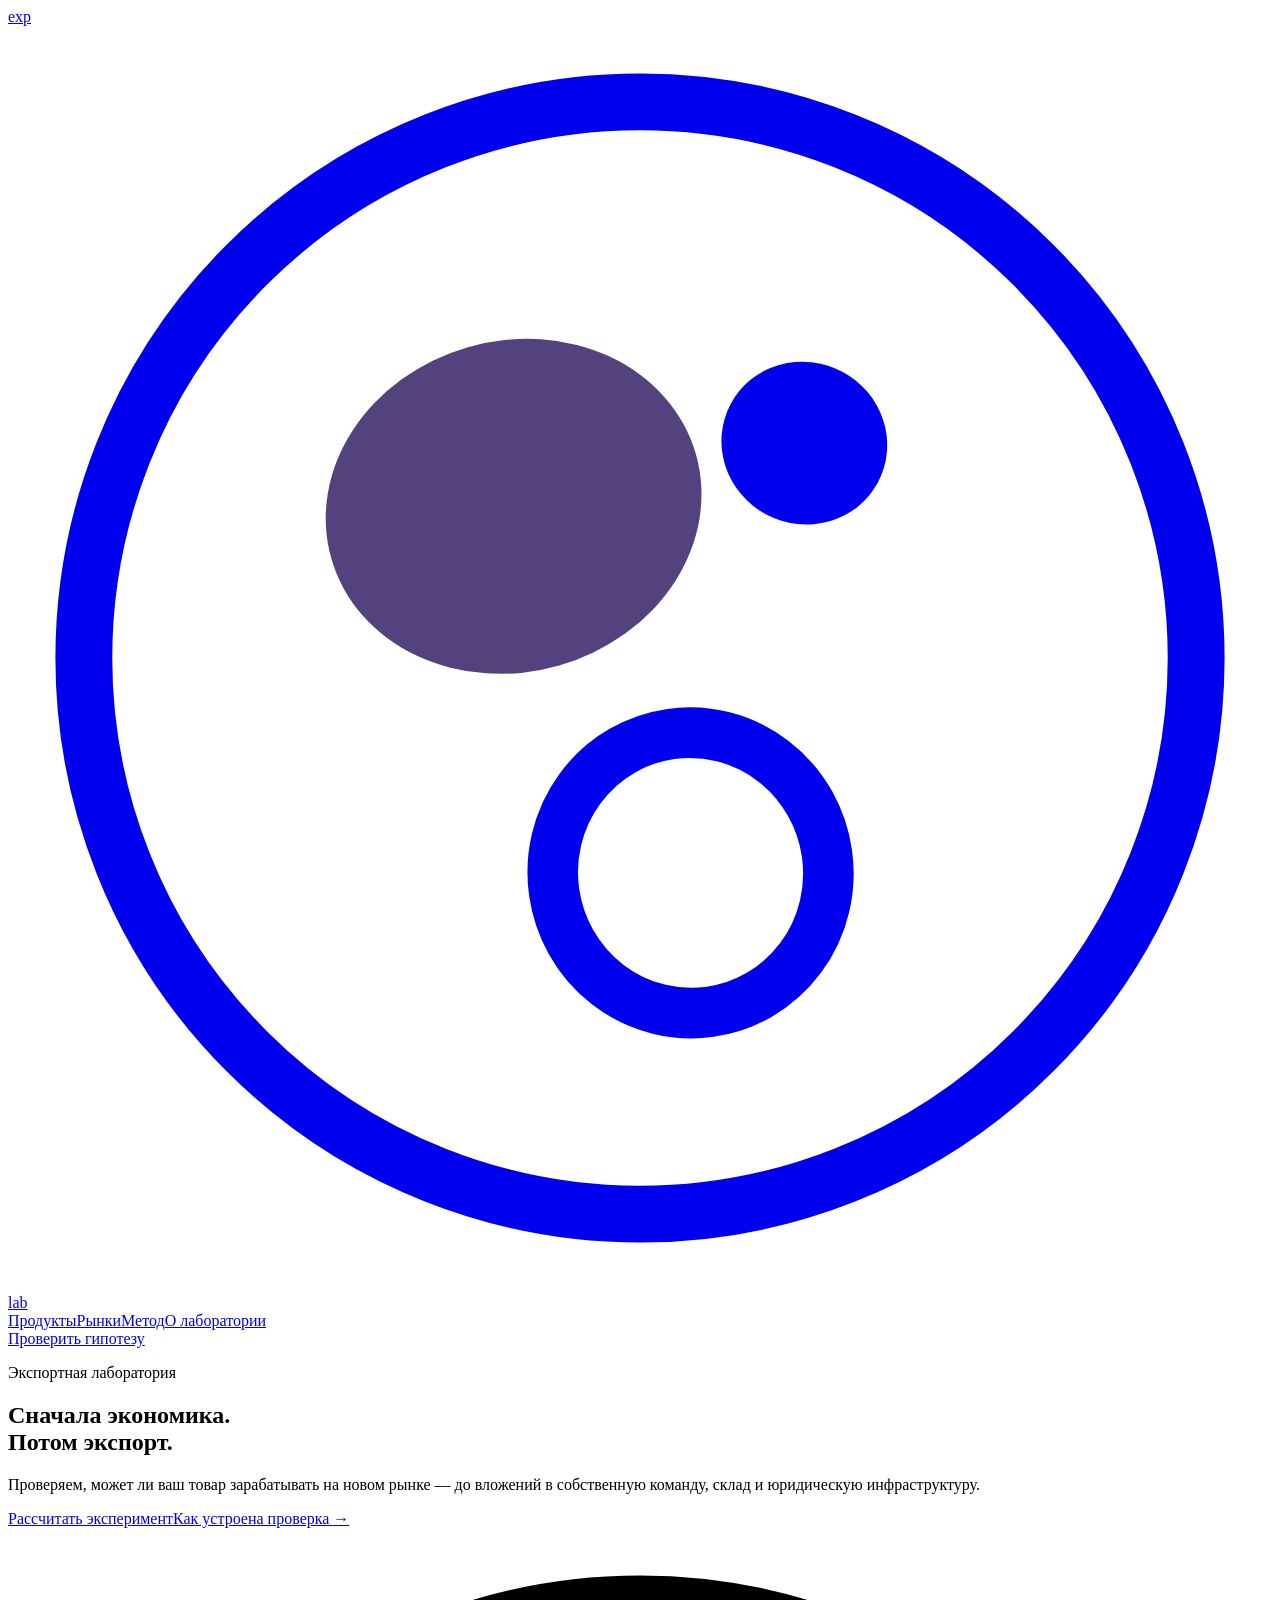
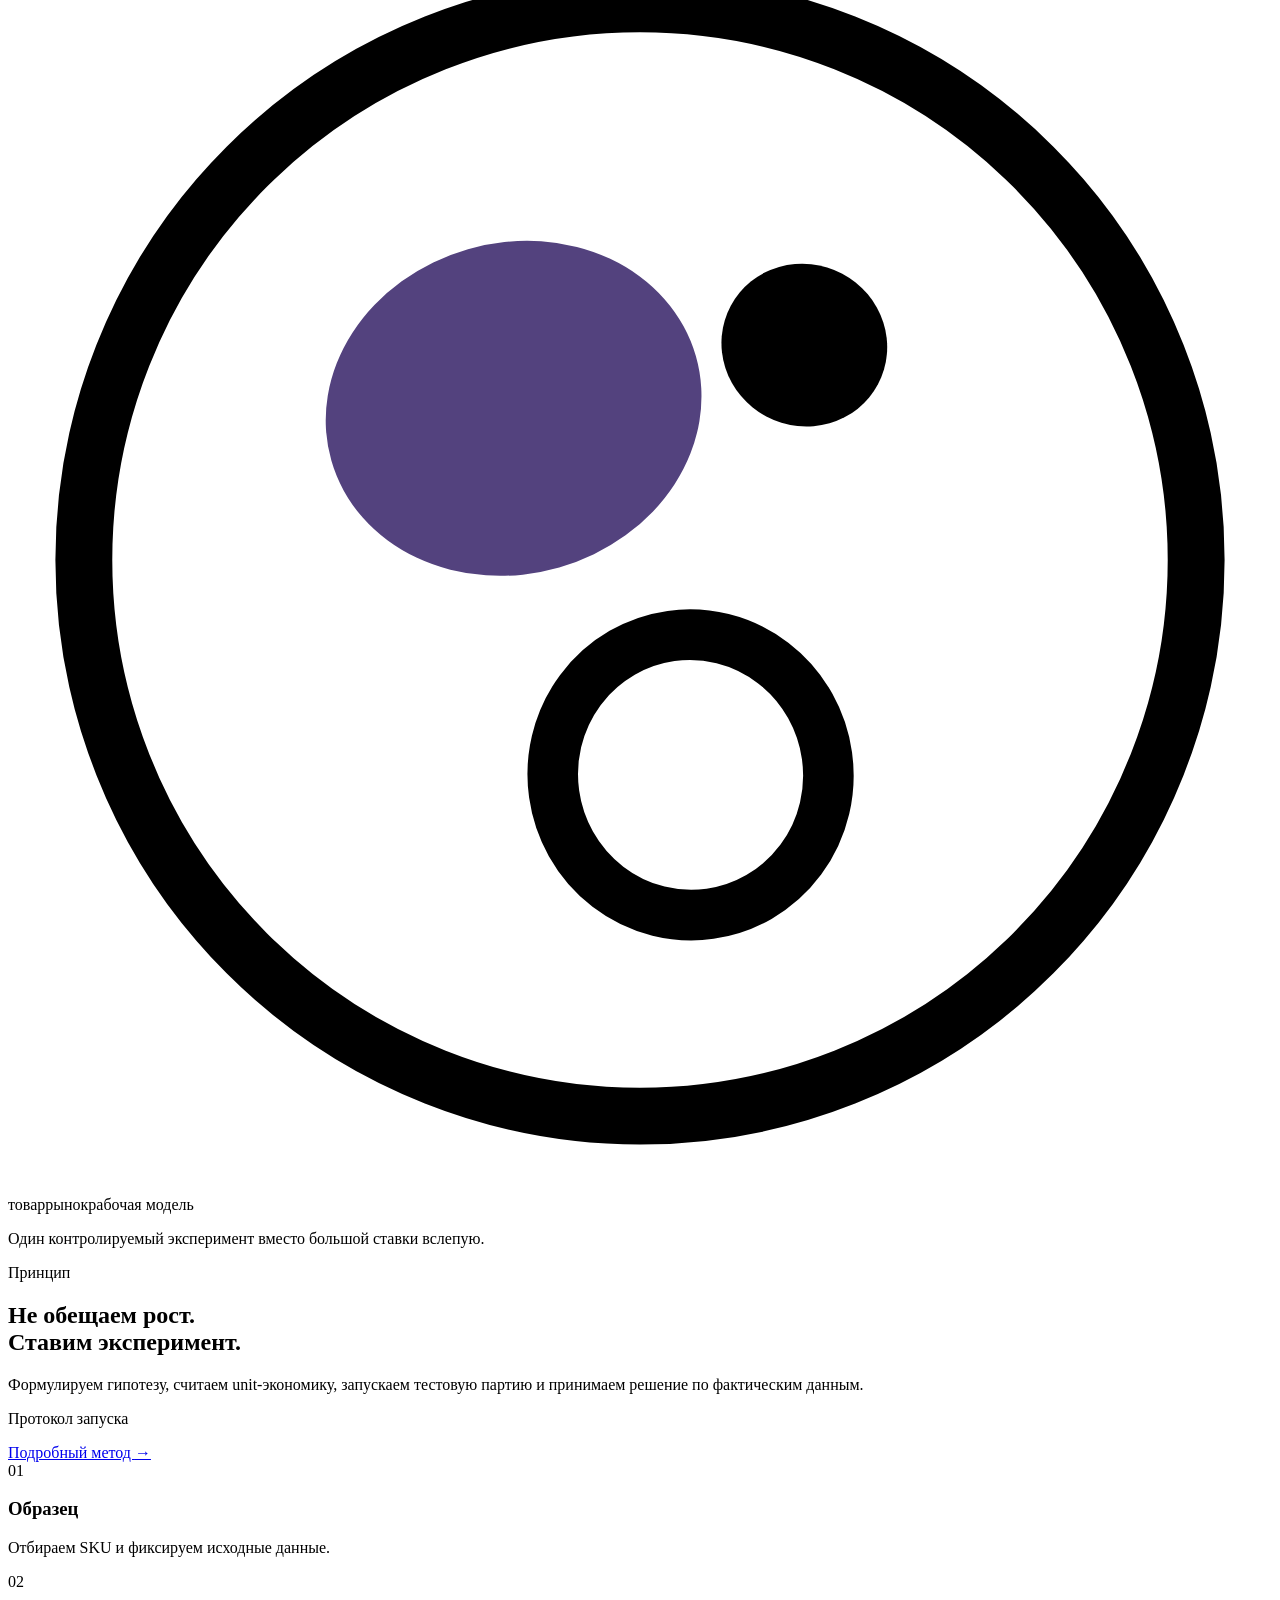
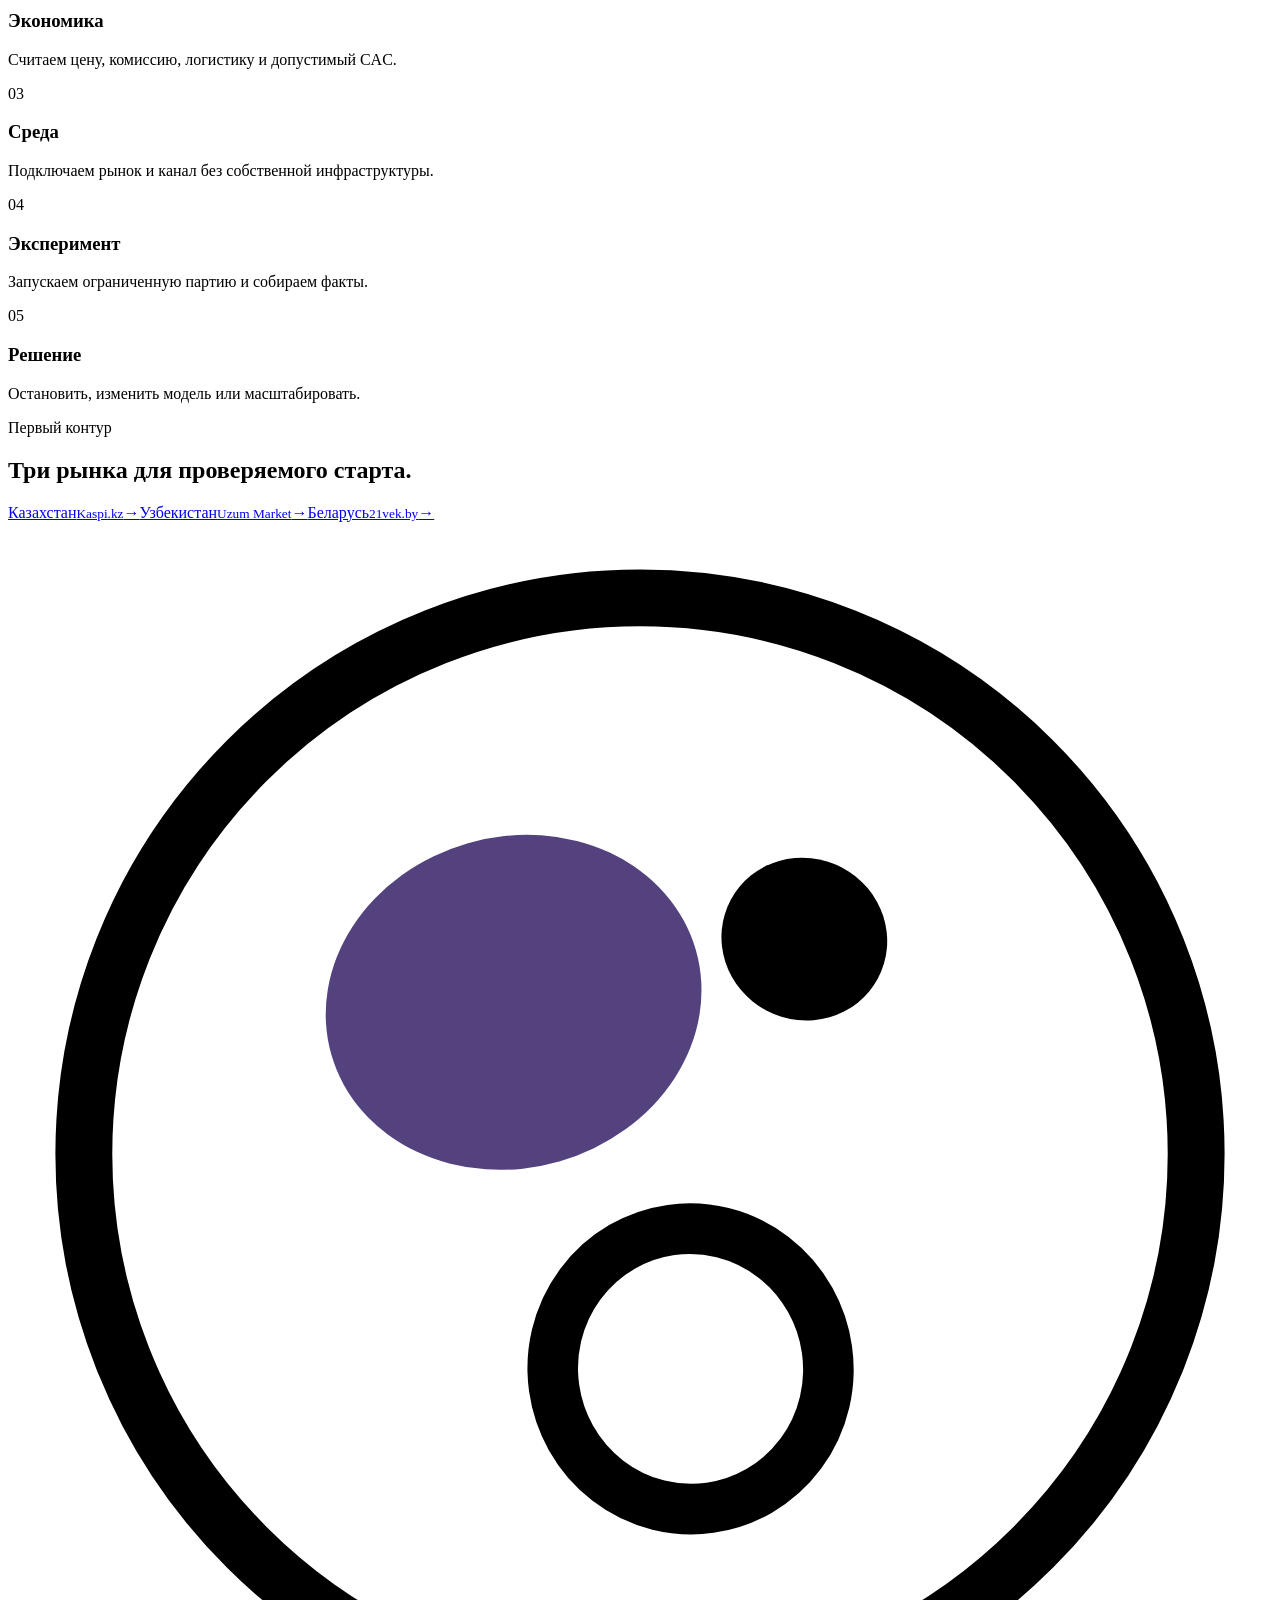
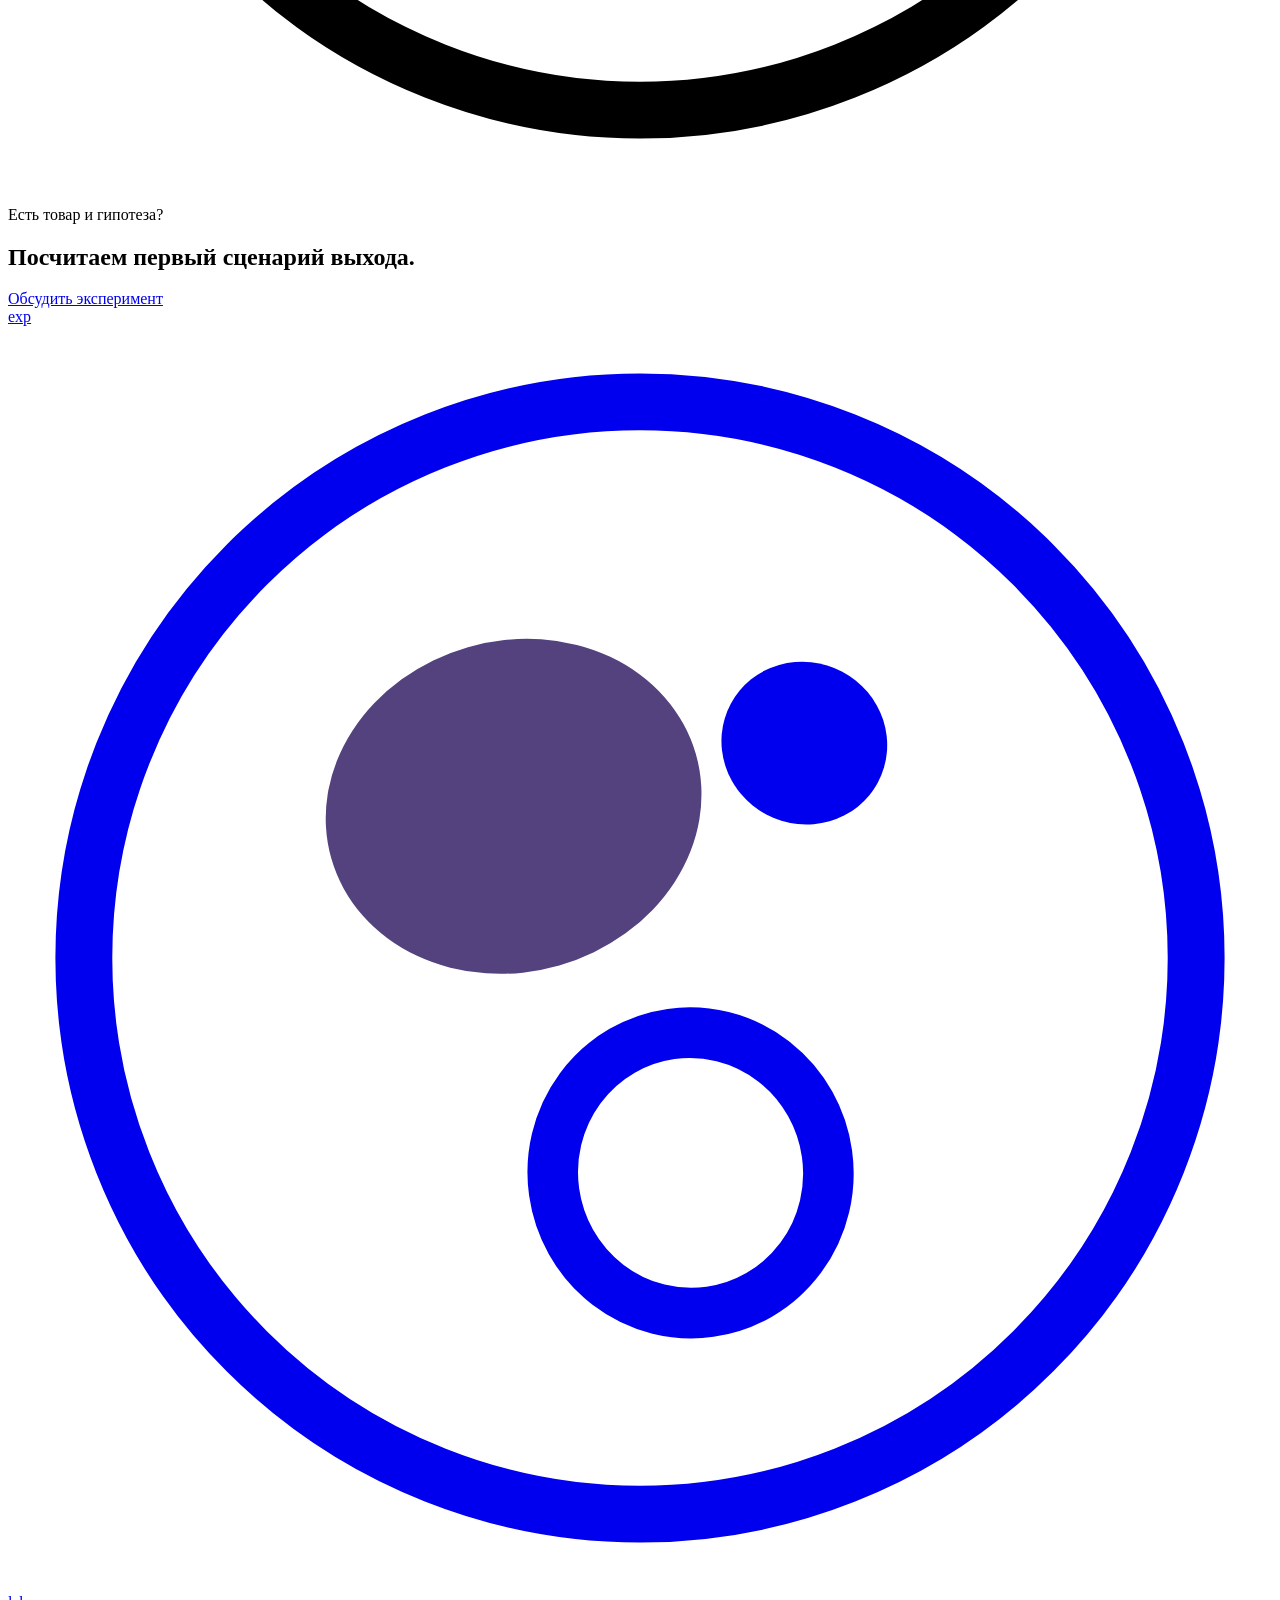
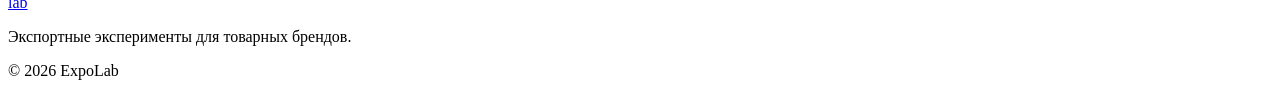
==== docs/index.html @ 4482ce5a "Add GitHub Pages build" ====
<!DOCTYPE html><html lang="ru"><head><meta charSet="utf-8"/><meta name="viewport" content="width=device-width, initial-scale=1"/><link rel="stylesheet" href="/expolab-site/style.css" data-rsc-css-href="/expolab-site/style.css" data-precedence="vite-rsc/importer-resources"/><title>ExpoLab — экспортная лаборатория</title><meta name="description" content="Проверяем экономику выхода товарного бренда на новый рынок до масштабных вложений."/><meta property="og:title" content="ExpoLab — экспортная лаборатория"/><meta property="og:description" content="Сначала экономика. Потом экспорт."/><meta property="og:image" content="https://kravtsovav85.github.io/expolab-site/og.png"/><meta name="twitter:card" content="summary_large_image"/><meta name="twitter:title" content="ExpoLab — экспортная лаборатория"/><meta name="twitter:description" content="Сначала экономика. Потом экспорт."/><meta name="twitter:image" content="https://kravtsovav85.github.io/expolab-site/og.png"/><link rel="icon" href="/expolab-site/favicon.svg"/>
</head><body><main><header class="site-header"><a href="/expolab-site/" class="brand" aria-label="ExpoLab, главная"><span>exp</span><span class="brand-mark"><svg viewBox="0 0 100 100" fill="none" aria-hidden="true"><circle cx="50" cy="50" r="44" stroke="currentColor" stroke-width="4.5"></circle><ellipse cx="40" cy="38" rx="15" ry="13.1" transform="rotate(-16 40 38)" fill="#53427E"></ellipse><ellipse cx="63" cy="33" rx="6.6" ry="6.4" transform="rotate(28 63 33)" fill="currentColor"></ellipse><ellipse cx="54" cy="67" rx="10.9" ry="11.1" transform="rotate(-8 54 67)" stroke="currentColor" stroke-width="4"></ellipse></svg></span><span>lab</span></a><nav aria-label="Основная навигация"><a href="/expolab-site/products">Продукты</a><a href="/expolab-site/markets">Рынки</a><a href="/expolab-site/process">Метод</a><a href="/expolab-site/about">О лаборатории</a></nav><a href="/expolab-site/contact" class="header-cta">Проверить гипотезу</a></header><section class="hero"><div class="hero-copy"><p class="eyebrow">Экспортная лаборатория</p><h1>Сначала экономика.<br/><span>Потом экспорт.</span></h1><p class="lead">Проверяем, может ли ваш товар зарабатывать на новом рынке — до вложений в собственную команду, склад и юридическую инфраструктуру.</p><div class="hero-actions"><a href="/expolab-site/contact" class="primary">Рассчитать эксперимент</a><a href="/expolab-site/process" class="text-link">Как устроена проверка <span>→</span></a></div></div><div class="hero-lab" aria-label="Схема экспортного эксперимента"><div class="dish"><svg viewBox="0 0 100 100" fill="none" aria-hidden="true"><circle cx="50" cy="50" r="44" stroke="currentColor" stroke-width="4.5"></circle><ellipse cx="40" cy="38" rx="15" ry="13.1" transform="rotate(-16 40 38)" fill="#53427E"></ellipse><ellipse cx="63" cy="33" rx="6.6" ry="6.4" transform="rotate(28 63 33)" fill="currentColor"></ellipse><ellipse cx="54" cy="67" rx="10.9" ry="11.1" transform="rotate(-8 54 67)" stroke="currentColor" stroke-width="4"></ellipse></svg><span class="dish-note dish-note-a">товар</span><span class="dish-note dish-note-b">рынок</span><span class="dish-note dish-note-c">рабочая модель</span></div><p>Один контролируемый эксперимент вместо большой ставки вслепую.</p></div></section><section class="thesis"><p class="eyebrow">Принцип</p><h2>Не обещаем рост.<br/>Ставим эксперимент.</h2><p>Формулируем гипотезу, считаем unit-экономику, запускаем тестовую партию и принимаем решение по фактическим данным.</p></section><section class="protocol"><div class="section-heading"><p class="eyebrow">Протокол запуска</p><a href="/expolab-site/process" class="text-link">Подробный метод <span>→</span></a></div><div class="steps"><article class="step"><span>01</span><h3>Образец</h3><p>Отбираем SKU и фиксируем исходные данные.</p></article><article class="step"><span>02</span><h3>Экономика</h3><p>Считаем цену, комиссию, логистику и допустимый CAC.</p></article><article class="step"><span>03</span><h3>Среда</h3><p>Подключаем рынок и канал без собственной инфраструктуры.</p></article><article class="step"><span>04</span><h3>Эксперимент</h3><p>Запускаем ограниченную партию и собираем факты.</p></article><article class="step"><span>05</span><h3>Решение</h3><p>Остановить, изменить модель или масштабировать.</p></article></div></section><section class="markets"><div><p class="eyebrow">Первый контур</p><h2>Три рынка для проверяемого старта.</h2></div><div class="market-links"><a href="/expolab-site/markets#kazakhstan"><span>Казахстан</span><small>Kaspi.kz</small><b>→</b></a><a href="/expolab-site/markets#uzbekistan"><span>Узбекистан</span><small>Uzum Market</small><b>→</b></a><a href="/expolab-site/markets#belarus"><span>Беларусь</span><small>21vek.by</small><b>→</b></a></div></section><section class="final-cta"><div class="final-mark"><svg viewBox="0 0 100 100" fill="none" aria-hidden="true"><circle cx="50" cy="50" r="44" stroke="currentColor" stroke-width="4.5"></circle><ellipse cx="40" cy="38" rx="15" ry="13.1" transform="rotate(-16 40 38)" fill="#53427E"></ellipse><ellipse cx="63" cy="33" rx="6.6" ry="6.4" transform="rotate(28 63 33)" fill="currentColor"></ellipse><ellipse cx="54" cy="67" rx="10.9" ry="11.1" transform="rotate(-8 54 67)" stroke="currentColor" stroke-width="4"></ellipse></svg></div><div><p class="eyebrow">Есть товар и гипотеза?</p><h2>Посчитаем первый сценарий выхода.</h2></div><a href="/expolab-site/contact" class="primary inverse">Обсудить эксперимент</a></section><footer><a href="/expolab-site/" class="brand" aria-label="ExpoLab, главная"><span>exp</span><span class="brand-mark"><svg viewBox="0 0 100 100" fill="none" aria-hidden="true"><circle cx="50" cy="50" r="44" stroke="currentColor" stroke-width="4.5"></circle><ellipse cx="40" cy="38" rx="15" ry="13.1" transform="rotate(-16 40 38)" fill="#53427E"></ellipse><ellipse cx="63" cy="33" rx="6.6" ry="6.4" transform="rotate(28 63 33)" fill="currentColor"></ellipse><ellipse cx="54" cy="67" rx="10.9" ry="11.1" transform="rotate(-8 54 67)" stroke="currentColor" stroke-width="4"></ellipse></svg></span><span>lab</span></a><p>Экспортные эксперименты для товарных брендов.</p><span>© 2026 ExpoLab</span></footer></main></body></html>
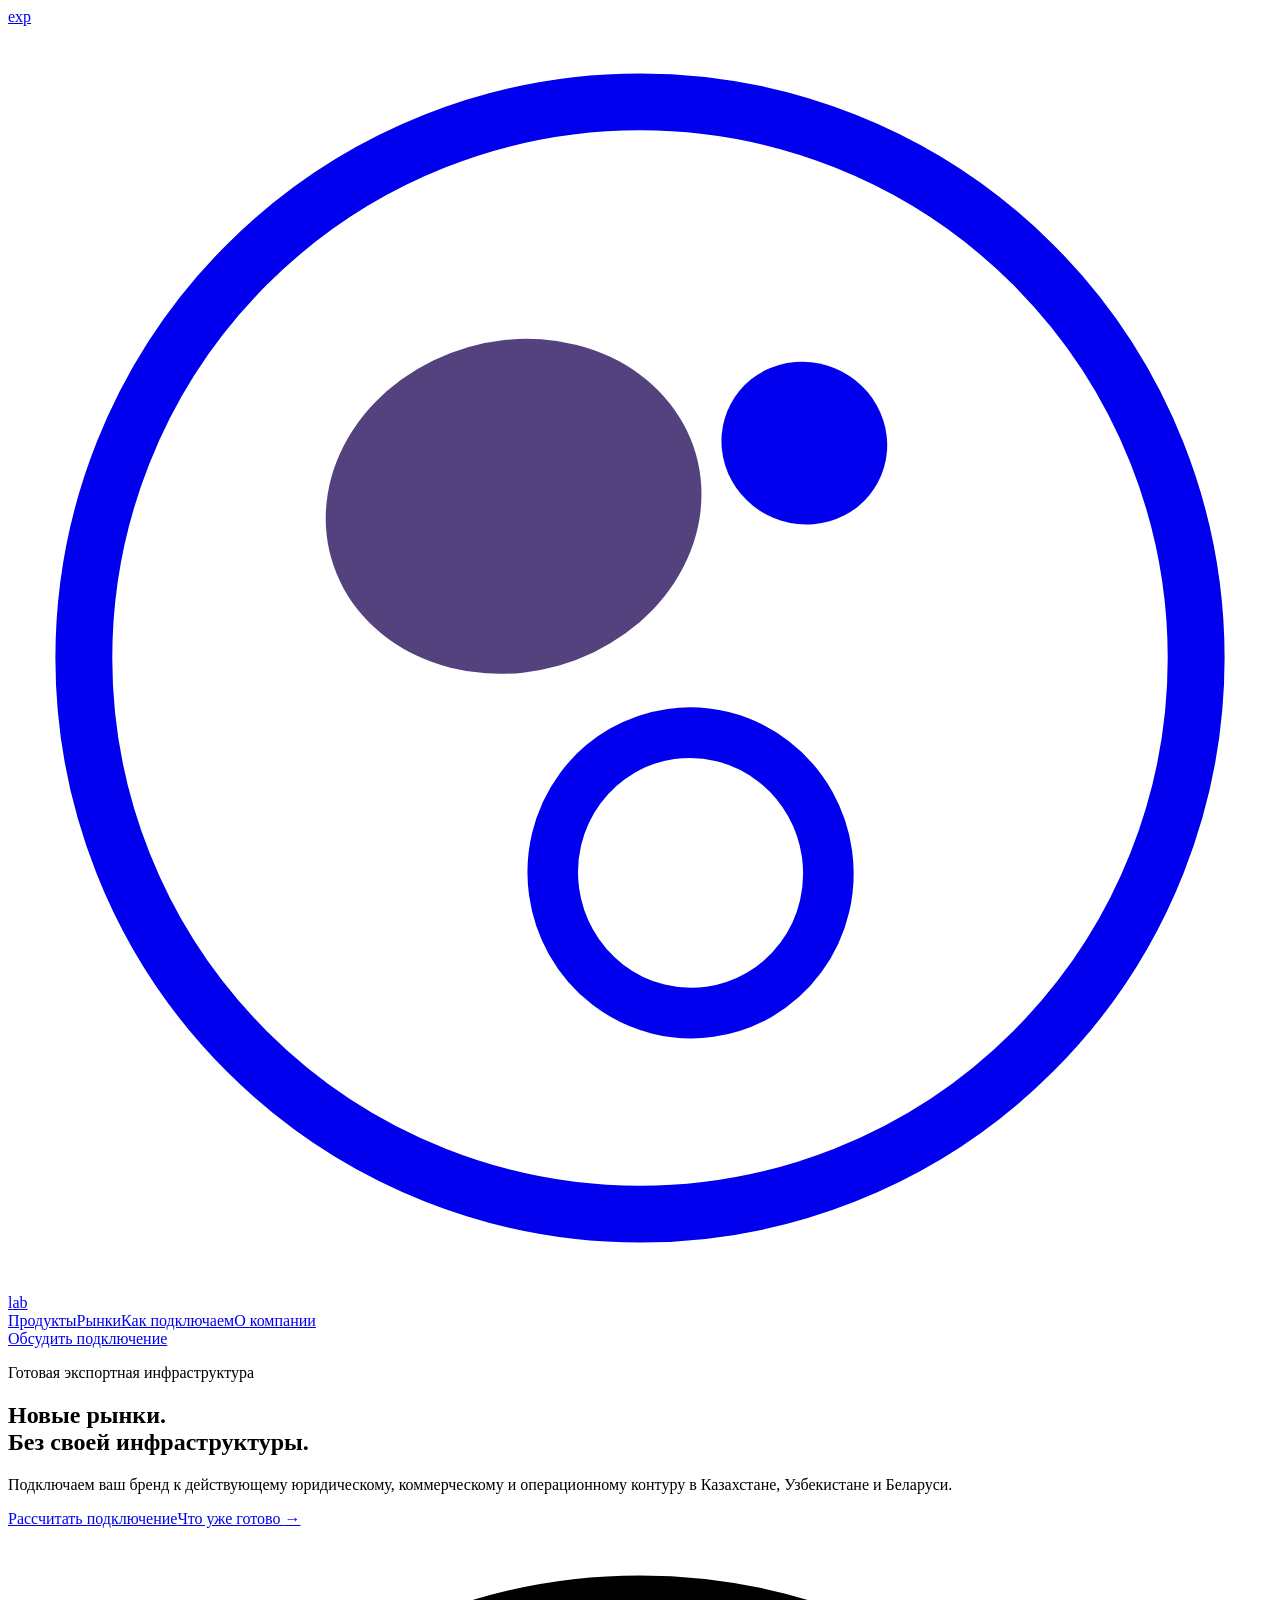
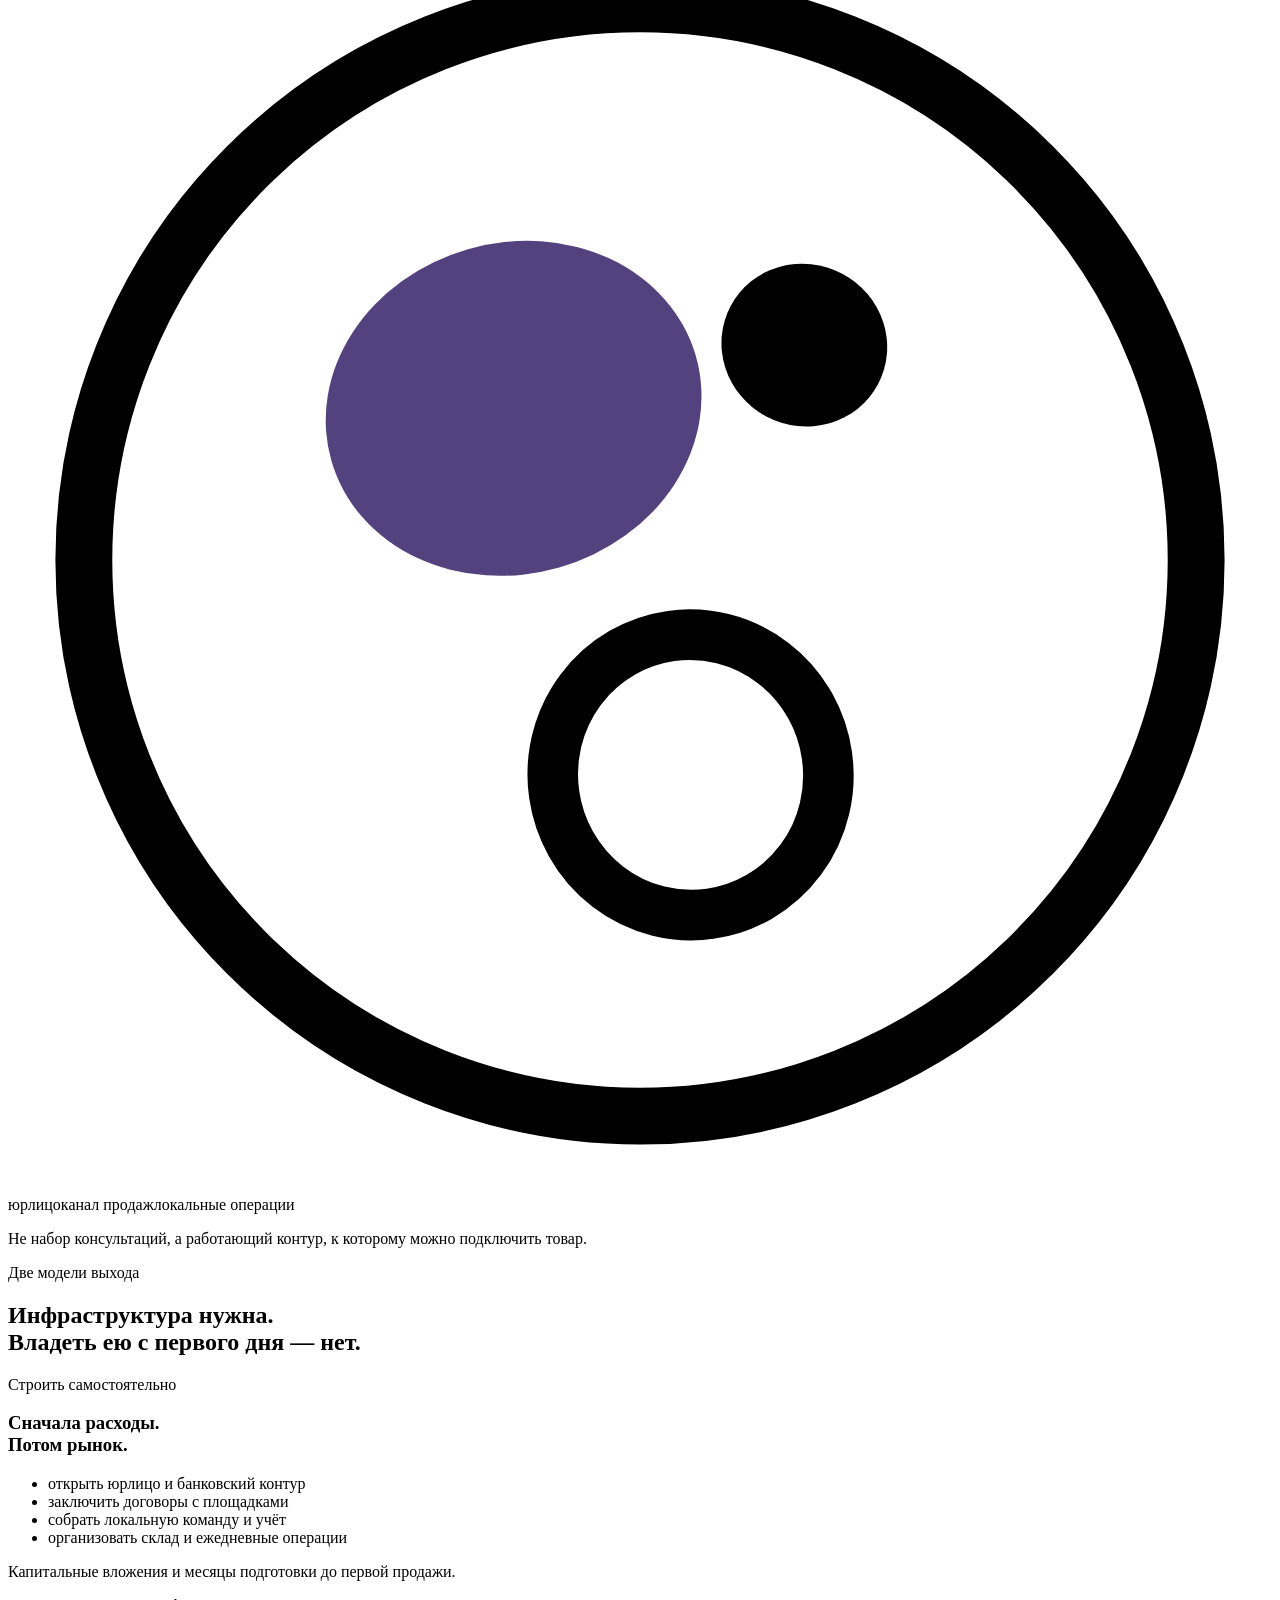
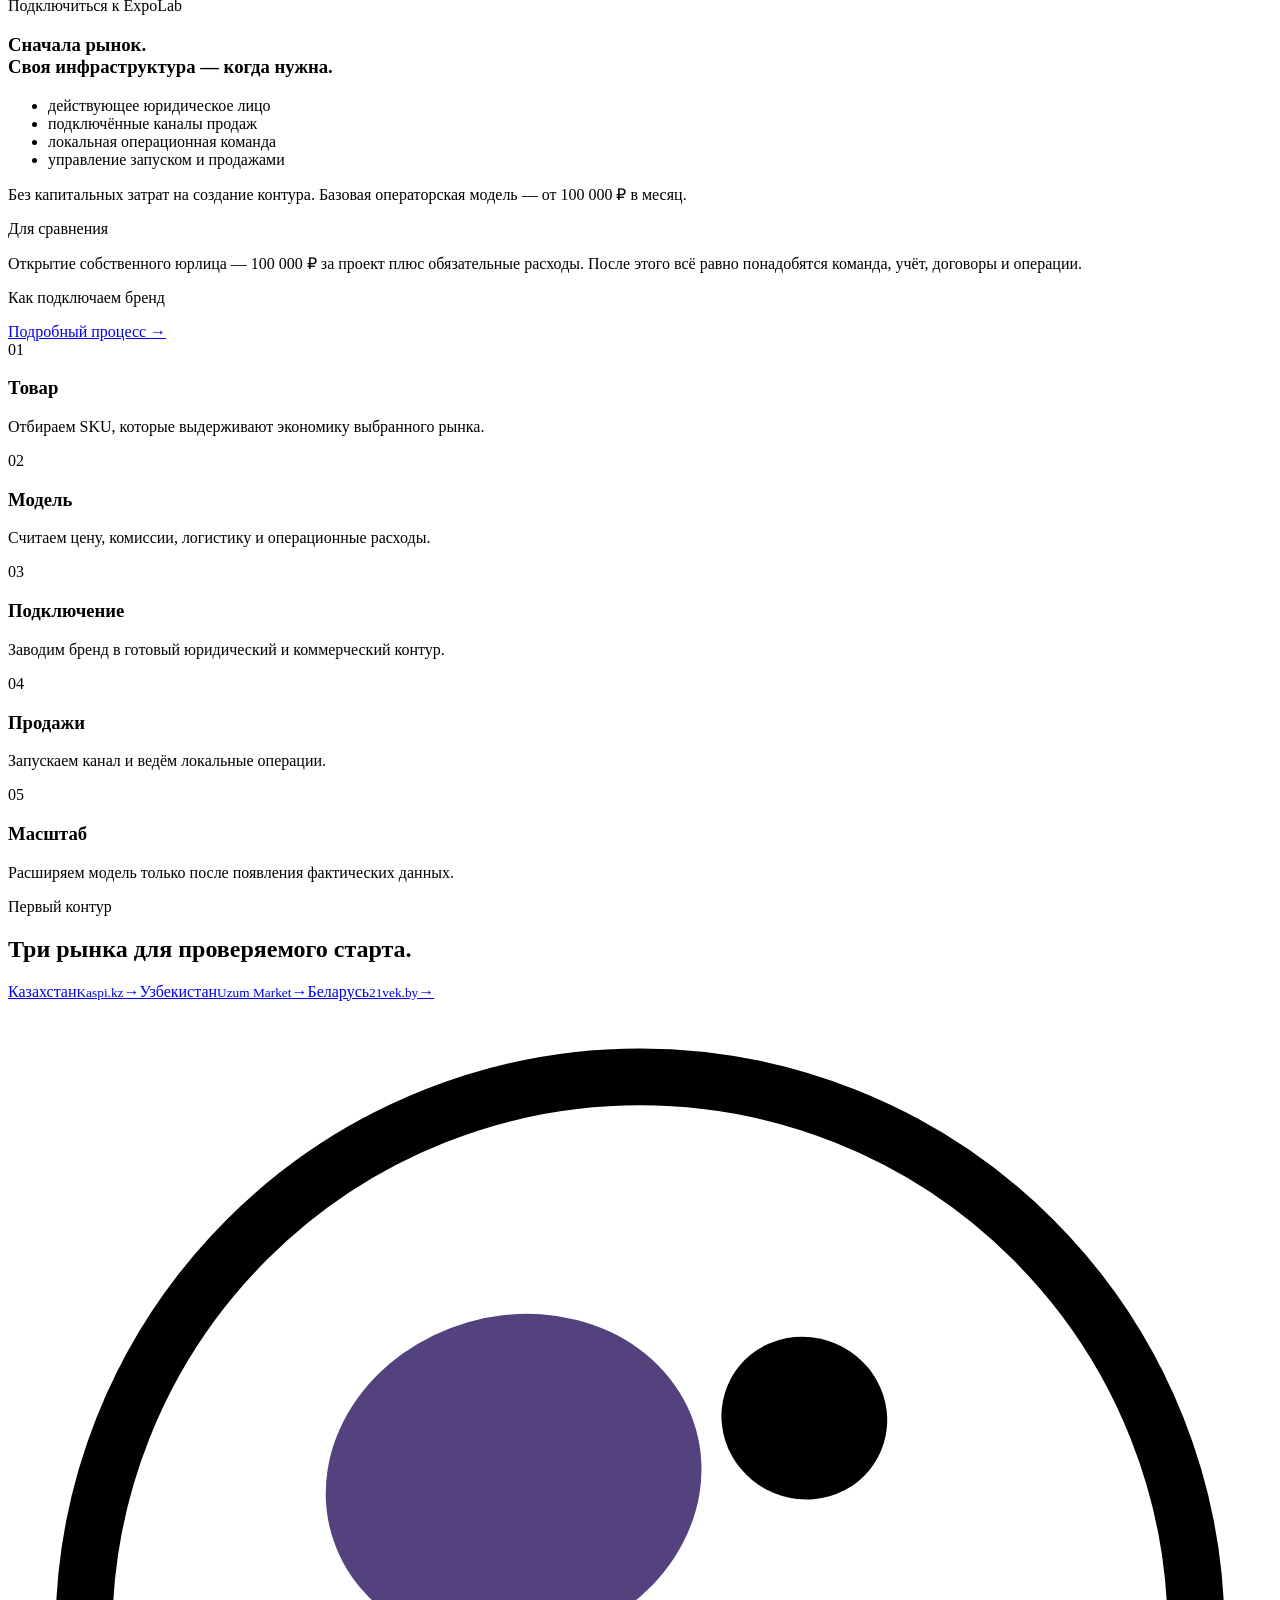
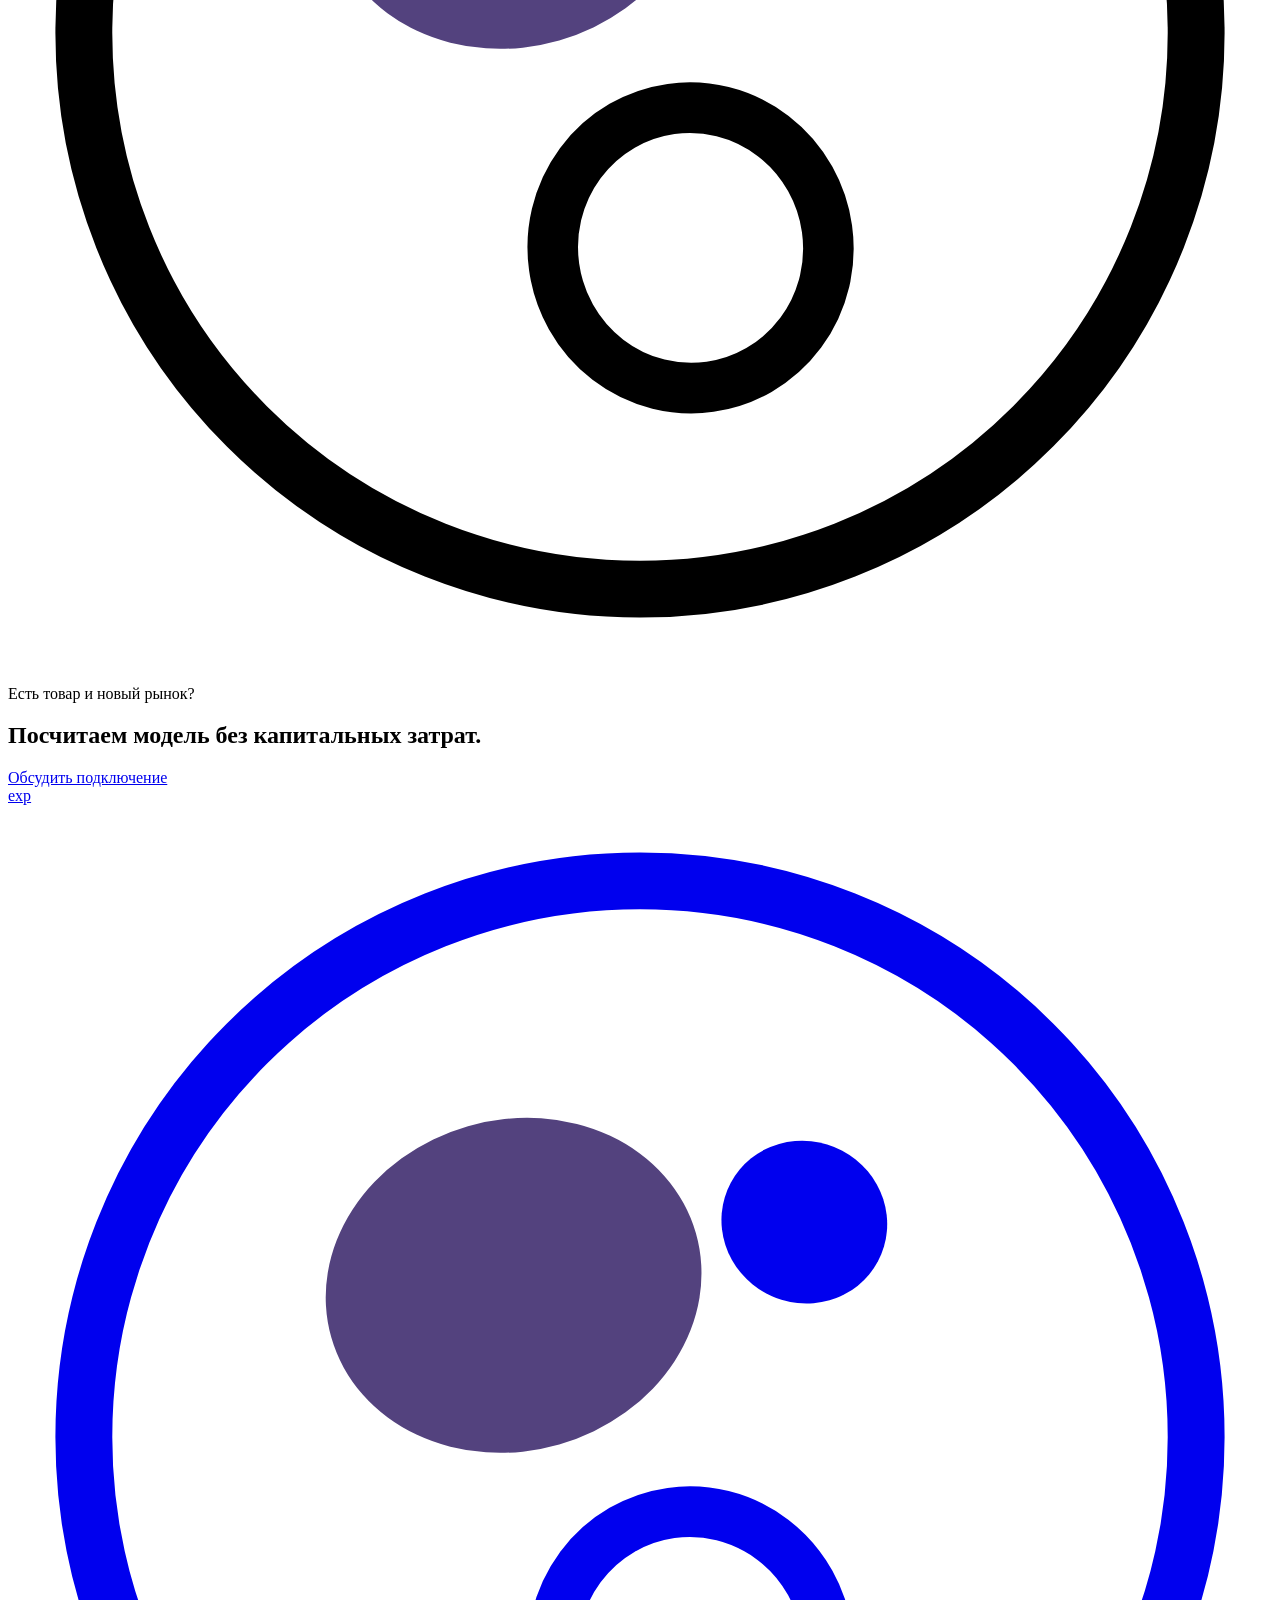
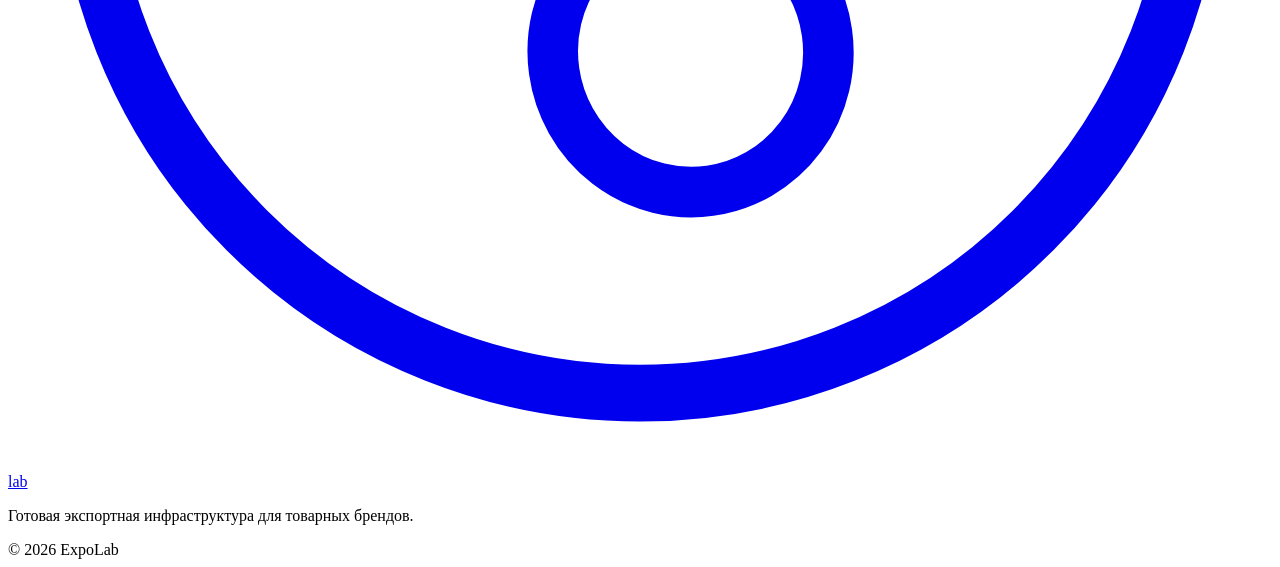
==== commit c5540947: "Refocus ExpoLab on ready export infrastructure" ====
--- a/docs/index.html
+++ b/docs/index.html
@@ -1,2 +1,2 @@
-<!DOCTYPE html><html lang="ru"><head><meta charSet="utf-8"/><meta name="viewport" content="width=device-width, initial-scale=1"/><link rel="stylesheet" href="/expolab-site/style.css" data-rsc-css-href="/expolab-site/style.css" data-precedence="vite-rsc/importer-resources"/><title>ExpoLab — экспортная лаборатория</title><meta name="description" content="Проверяем экономику выхода товарного бренда на новый рынок до масштабных вложений."/><meta property="og:title" content="ExpoLab — экспортная лаборатория"/><meta property="og:description" content="Сначала экономика. Потом экспорт."/><meta property="og:image" content="https://kravtsovav85.github.io/expolab-site/og.png"/><meta name="twitter:card" content="summary_large_image"/><meta name="twitter:title" content="ExpoLab — экспортная лаборатория"/><meta name="twitter:description" content="Сначала экономика. Потом экспорт."/><meta name="twitter:image" content="https://kravtsovav85.github.io/expolab-site/og.png"/><link rel="icon" href="/expolab-site/favicon.svg"/>
-</head><body><main><header class="site-header"><a href="/expolab-site/" class="brand" aria-label="ExpoLab, главная"><span>exp</span><span class="brand-mark"><svg viewBox="0 0 100 100" fill="none" aria-hidden="true"><circle cx="50" cy="50" r="44" stroke="currentColor" stroke-width="4.5"></circle><ellipse cx="40" cy="38" rx="15" ry="13.1" transform="rotate(-16 40 38)" fill="#53427E"></ellipse><ellipse cx="63" cy="33" rx="6.6" ry="6.4" transform="rotate(28 63 33)" fill="currentColor"></ellipse><ellipse cx="54" cy="67" rx="10.9" ry="11.1" transform="rotate(-8 54 67)" stroke="currentColor" stroke-width="4"></ellipse></svg></span><span>lab</span></a><nav aria-label="Основная навигация"><a href="/expolab-site/products">Продукты</a><a href="/expolab-site/markets">Рынки</a><a href="/expolab-site/process">Метод</a><a href="/expolab-site/about">О лаборатории</a></nav><a href="/expolab-site/contact" class="header-cta">Проверить гипотезу</a></header><section class="hero"><div class="hero-copy"><p class="eyebrow">Экспортная лаборатория</p><h1>Сначала экономика.<br/><span>Потом экспорт.</span></h1><p class="lead">Проверяем, может ли ваш товар зарабатывать на новом рынке — до вложений в собственную команду, склад и юридическую инфраструктуру.</p><div class="hero-actions"><a href="/expolab-site/contact" class="primary">Рассчитать эксперимент</a><a href="/expolab-site/process" class="text-link">Как устроена проверка <span>→</span></a></div></div><div class="hero-lab" aria-label="Схема экспортного эксперимента"><div class="dish"><svg viewBox="0 0 100 100" fill="none" aria-hidden="true"><circle cx="50" cy="50" r="44" stroke="currentColor" stroke-width="4.5"></circle><ellipse cx="40" cy="38" rx="15" ry="13.1" transform="rotate(-16 40 38)" fill="#53427E"></ellipse><ellipse cx="63" cy="33" rx="6.6" ry="6.4" transform="rotate(28 63 33)" fill="currentColor"></ellipse><ellipse cx="54" cy="67" rx="10.9" ry="11.1" transform="rotate(-8 54 67)" stroke="currentColor" stroke-width="4"></ellipse></svg><span class="dish-note dish-note-a">товар</span><span class="dish-note dish-note-b">рынок</span><span class="dish-note dish-note-c">рабочая модель</span></div><p>Один контролируемый эксперимент вместо большой ставки вслепую.</p></div></section><section class="thesis"><p class="eyebrow">Принцип</p><h2>Не обещаем рост.<br/>Ставим эксперимент.</h2><p>Формулируем гипотезу, считаем unit-экономику, запускаем тестовую партию и принимаем решение по фактическим данным.</p></section><section class="protocol"><div class="section-heading"><p class="eyebrow">Протокол запуска</p><a href="/expolab-site/process" class="text-link">Подробный метод <span>→</span></a></div><div class="steps"><article class="step"><span>01</span><h3>Образец</h3><p>Отбираем SKU и фиксируем исходные данные.</p></article><article class="step"><span>02</span><h3>Экономика</h3><p>Считаем цену, комиссию, логистику и допустимый CAC.</p></article><article class="step"><span>03</span><h3>Среда</h3><p>Подключаем рынок и канал без собственной инфраструктуры.</p></article><article class="step"><span>04</span><h3>Эксперимент</h3><p>Запускаем ограниченную партию и собираем факты.</p></article><article class="step"><span>05</span><h3>Решение</h3><p>Остановить, изменить модель или масштабировать.</p></article></div></section><section class="markets"><div><p class="eyebrow">Первый контур</p><h2>Три рынка для проверяемого старта.</h2></div><div class="market-links"><a href="/expolab-site/markets#kazakhstan"><span>Казахстан</span><small>Kaspi.kz</small><b>→</b></a><a href="/expolab-site/markets#uzbekistan"><span>Узбекистан</span><small>Uzum Market</small><b>→</b></a><a href="/expolab-site/markets#belarus"><span>Беларусь</span><small>21vek.by</small><b>→</b></a></div></section><section class="final-cta"><div class="final-mark"><svg viewBox="0 0 100 100" fill="none" aria-hidden="true"><circle cx="50" cy="50" r="44" stroke="currentColor" stroke-width="4.5"></circle><ellipse cx="40" cy="38" rx="15" ry="13.1" transform="rotate(-16 40 38)" fill="#53427E"></ellipse><ellipse cx="63" cy="33" rx="6.6" ry="6.4" transform="rotate(28 63 33)" fill="currentColor"></ellipse><ellipse cx="54" cy="67" rx="10.9" ry="11.1" transform="rotate(-8 54 67)" stroke="currentColor" stroke-width="4"></ellipse></svg></div><div><p class="eyebrow">Есть товар и гипотеза?</p><h2>Посчитаем первый сценарий выхода.</h2></div><a href="/expolab-site/contact" class="primary inverse">Обсудить эксперимент</a></section><footer><a href="/expolab-site/" class="brand" aria-label="ExpoLab, главная"><span>exp</span><span class="brand-mark"><svg viewBox="0 0 100 100" fill="none" aria-hidden="true"><circle cx="50" cy="50" r="44" stroke="currentColor" stroke-width="4.5"></circle><ellipse cx="40" cy="38" rx="15" ry="13.1" transform="rotate(-16 40 38)" fill="#53427E"></ellipse><ellipse cx="63" cy="33" rx="6.6" ry="6.4" transform="rotate(28 63 33)" fill="currentColor"></ellipse><ellipse cx="54" cy="67" rx="10.9" ry="11.1" transform="rotate(-8 54 67)" stroke="currentColor" stroke-width="4"></ellipse></svg></span><span>lab</span></a><p>Экспортные эксперименты для товарных брендов.</p><span>© 2026 ExpoLab</span></footer></main></body></html>+<!DOCTYPE html><html lang="ru"><head><meta charSet="utf-8"/><meta name="viewport" content="width=device-width, initial-scale=1"/><link rel="stylesheet" href="/expolab-site/style.css" data-rsc-css-href="/expolab-site/style.css" data-precedence="vite-rsc/importer-resources"/><title>ExpoLab — экспортная лаборатория</title><meta name="description" content="Готовая экспортная инфраструктура для выхода товарных брендов на рынки Казахстана, Узбекистана и Беларуси."/><meta property="og:title" content="ExpoLab — экспортная лаборатория"/><meta property="og:description" content="Выход на новые рынки без капитальных затрат на собственное юрлицо, склад и локальную команду."/><meta property="og:image" content="https://kravtsovav85.github.io/expolab-site/og.png"/><meta name="twitter:card" content="summary_large_image"/><meta name="twitter:title" content="ExpoLab — экспортная лаборатория"/><meta name="twitter:description" content="Выход на новые рынки без капитальных затрат на собственное юрлицо, склад и локальную команду."/><meta name="twitter:image" content="https://kravtsovav85.github.io/expolab-site/og.png"/><link rel="icon" href="/expolab-site/favicon.svg"/>
+</head><body><main><header class="site-header"><a href="/expolab-site/" class="brand" aria-label="ExpoLab, главная"><span>exp</span><span class="brand-mark"><svg viewBox="0 0 100 100" fill="none" aria-hidden="true"><circle cx="50" cy="50" r="44" stroke="currentColor" stroke-width="4.5"></circle><ellipse cx="40" cy="38" rx="15" ry="13.1" transform="rotate(-16 40 38)" fill="#53427E"></ellipse><ellipse cx="63" cy="33" rx="6.6" ry="6.4" transform="rotate(28 63 33)" fill="currentColor"></ellipse><ellipse cx="54" cy="67" rx="10.9" ry="11.1" transform="rotate(-8 54 67)" stroke="currentColor" stroke-width="4"></ellipse></svg></span><span>lab</span></a><nav aria-label="Основная навигация"><a href="/expolab-site/products">Продукты</a><a href="/expolab-site/markets">Рынки</a><a href="/expolab-site/process">Как подключаем</a><a href="/expolab-site/about">О компании</a></nav><a href="/expolab-site/contact" class="header-cta">Обсудить подключение</a></header><section class="hero"><div class="hero-copy"><p class="eyebrow">Готовая экспортная инфраструктура</p><h1>Новые рынки.<br/><span>Без своей инфраструктуры.</span></h1><p class="lead">Подключаем ваш бренд к действующему юридическому, коммерческому и операционному контуру в Казахстане, Узбекистане и Беларуси.</p><div class="hero-actions"><a href="/expolab-site/contact" class="primary">Рассчитать подключение</a><a href="/expolab-site/process" class="text-link">Что уже готово <span>→</span></a></div></div><div class="hero-lab" aria-label="Схема экспортного эксперимента"><div class="dish"><svg viewBox="0 0 100 100" fill="none" aria-hidden="true"><circle cx="50" cy="50" r="44" stroke="currentColor" stroke-width="4.5"></circle><ellipse cx="40" cy="38" rx="15" ry="13.1" transform="rotate(-16 40 38)" fill="#53427E"></ellipse><ellipse cx="63" cy="33" rx="6.6" ry="6.4" transform="rotate(28 63 33)" fill="currentColor"></ellipse><ellipse cx="54" cy="67" rx="10.9" ry="11.1" transform="rotate(-8 54 67)" stroke="currentColor" stroke-width="4"></ellipse></svg><span class="dish-note dish-note-a">юрлицо</span><span class="dish-note dish-note-b">канал продаж</span><span class="dish-note dish-note-c">локальные операции</span></div><p>Не набор консультаций, а работающий контур, к которому можно подключить товар.</p></div></section><section class="infrastructure"><div class="infrastructure-heading"><p class="eyebrow">Две модели выхода</p><h2>Инфраструктура нужна.<br/><span>Владеть ею с первого дня — нет.</span></h2></div><div class="comparison"><article class="comparison-own"><p class="comparison-label">Строить самостоятельно</p><h3>Сначала расходы.<br/>Потом рынок.</h3><ul><li>открыть юрлицо и банковский контур</li><li>заключить договоры с площадками</li><li>собрать локальную команду и учёт</li><li>организовать склад и ежедневные операции</li></ul><p class="comparison-result">Капитальные вложения и месяцы подготовки до первой продажи.</p></article><article class="comparison-expolab"><p class="comparison-label">Подключиться к ExpoLab</p><h3>Сначала рынок.<br/>Своя инфраструктура — когда нужна.</h3><ul><li>действующее юридическое лицо</li><li>подключённые каналы продаж</li><li>локальная операционная команда</li><li>управление запуском и продажами</li></ul><p class="comparison-result">Без капитальных затрат на создание контура. Базовая операторская модель — от 100 000 ₽ в месяц.</p></article></div><div class="cost-note"><span>Для сравнения</span><p>Открытие собственного юрлица — 100 000 ₽ за проект плюс обязательные расходы. После этого всё равно понадобятся команда, учёт, договоры и операции.</p></div></section><section class="protocol"><div class="section-heading"><p class="eyebrow">Как подключаем бренд</p><a href="/expolab-site/process" class="text-link">Подробный процесс <span>→</span></a></div><div class="steps"><article class="step"><span>01</span><h3>Товар</h3><p>Отбираем SKU, которые выдерживают экономику выбранного рынка.</p></article><article class="step"><span>02</span><h3>Модель</h3><p>Считаем цену, комиссии, логистику и операционные расходы.</p></article><article class="step"><span>03</span><h3>Подключение</h3><p>Заводим бренд в готовый юридический и коммерческий контур.</p></article><article class="step"><span>04</span><h3>Продажи</h3><p>Запускаем канал и ведём локальные операции.</p></article><article class="step"><span>05</span><h3>Масштаб</h3><p>Расширяем модель только после появления фактических данных.</p></article></div></section><section class="markets"><div><p class="eyebrow">Первый контур</p><h2>Три рынка для проверяемого старта.</h2></div><div class="market-links"><a href="/expolab-site/markets#kazakhstan"><span>Казахстан</span><small>Kaspi.kz</small><b>→</b></a><a href="/expolab-site/markets#uzbekistan"><span>Узбекистан</span><small>Uzum Market</small><b>→</b></a><a href="/expolab-site/markets#belarus"><span>Беларусь</span><small>21vek.by</small><b>→</b></a></div></section><section class="final-cta"><div class="final-mark"><svg viewBox="0 0 100 100" fill="none" aria-hidden="true"><circle cx="50" cy="50" r="44" stroke="currentColor" stroke-width="4.5"></circle><ellipse cx="40" cy="38" rx="15" ry="13.1" transform="rotate(-16 40 38)" fill="#53427E"></ellipse><ellipse cx="63" cy="33" rx="6.6" ry="6.4" transform="rotate(28 63 33)" fill="currentColor"></ellipse><ellipse cx="54" cy="67" rx="10.9" ry="11.1" transform="rotate(-8 54 67)" stroke="currentColor" stroke-width="4"></ellipse></svg></div><div><p class="eyebrow">Есть товар и новый рынок?</p><h2>Посчитаем модель без капитальных затрат.</h2></div><a href="/expolab-site/contact" class="primary inverse">Обсудить подключение</a></section><footer><a href="/expolab-site/" class="brand" aria-label="ExpoLab, главная"><span>exp</span><span class="brand-mark"><svg viewBox="0 0 100 100" fill="none" aria-hidden="true"><circle cx="50" cy="50" r="44" stroke="currentColor" stroke-width="4.5"></circle><ellipse cx="40" cy="38" rx="15" ry="13.1" transform="rotate(-16 40 38)" fill="#53427E"></ellipse><ellipse cx="63" cy="33" rx="6.6" ry="6.4" transform="rotate(28 63 33)" fill="currentColor"></ellipse><ellipse cx="54" cy="67" rx="10.9" ry="11.1" transform="rotate(-8 54 67)" stroke="currentColor" stroke-width="4"></ellipse></svg></span><span>lab</span></a><p>Готовая экспортная инфраструктура для товарных брендов.</p><span>© 2026 ExpoLab</span></footer></main></body></html>
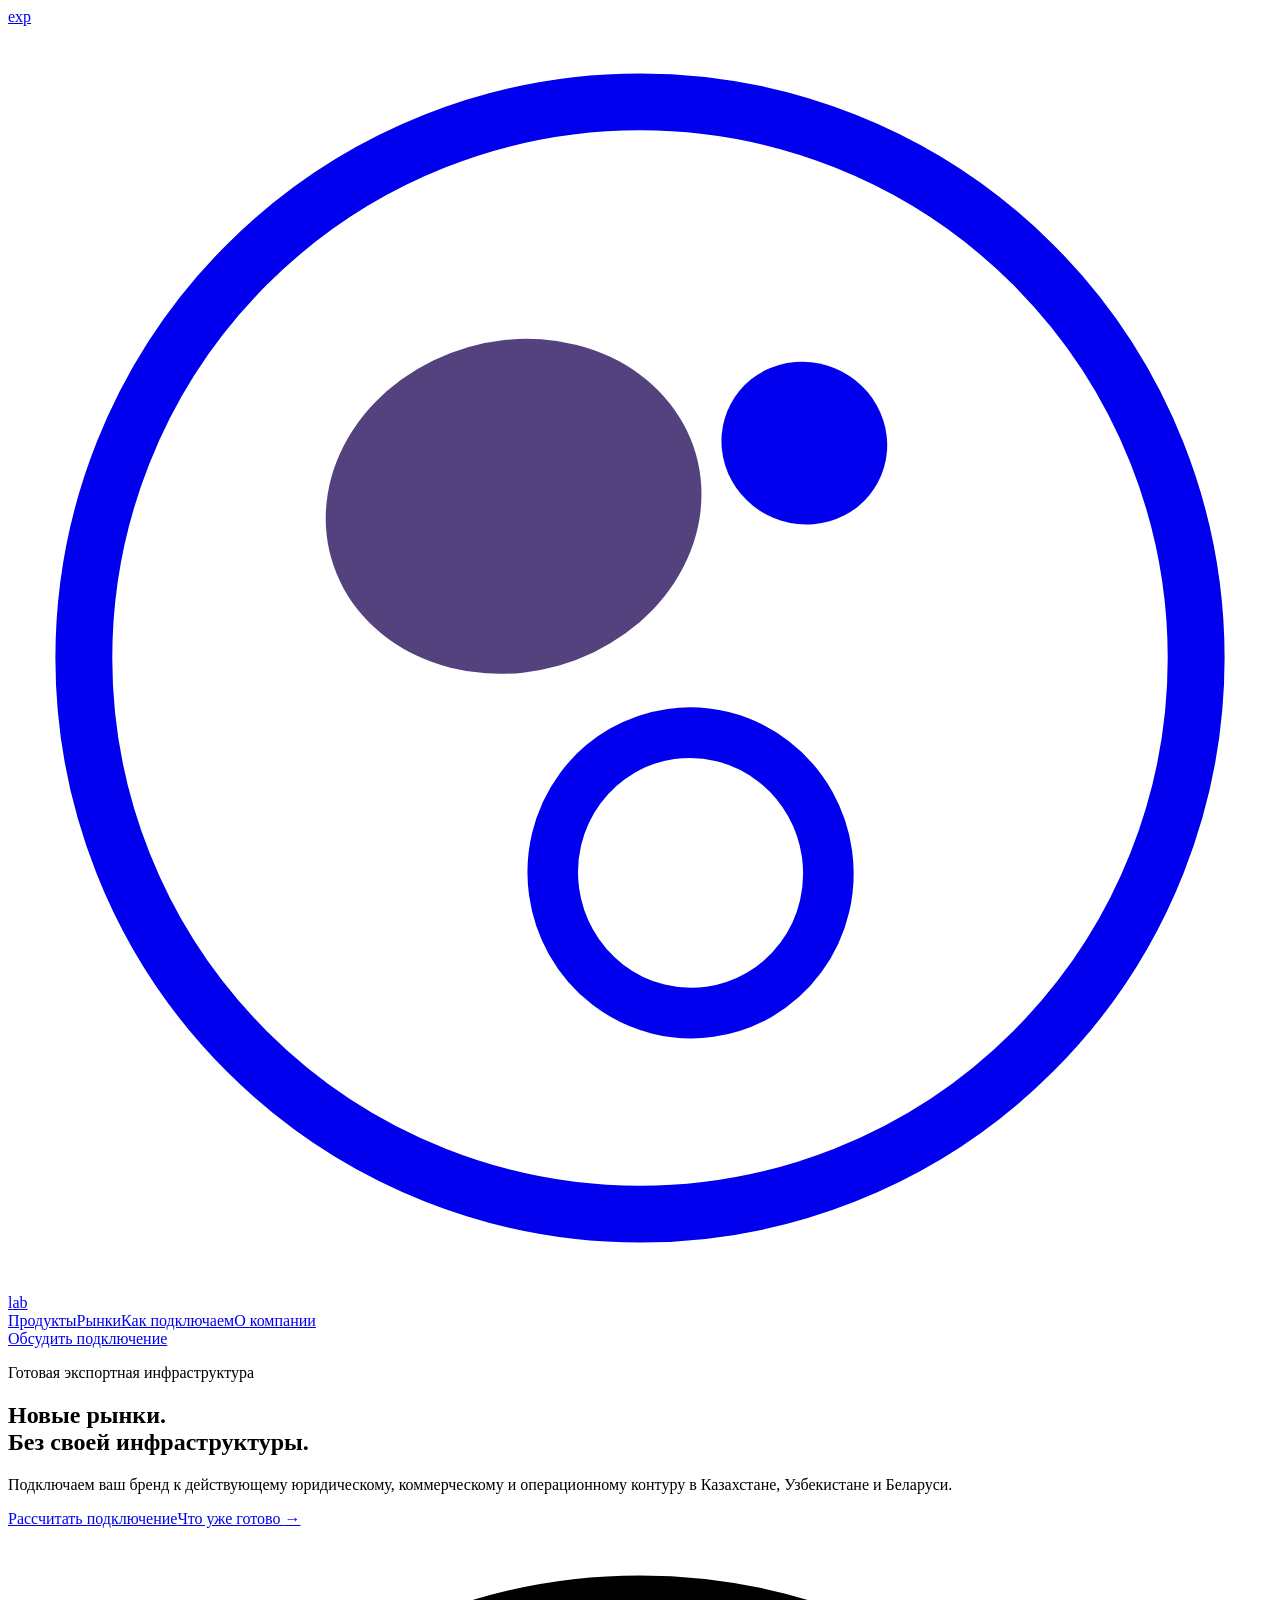
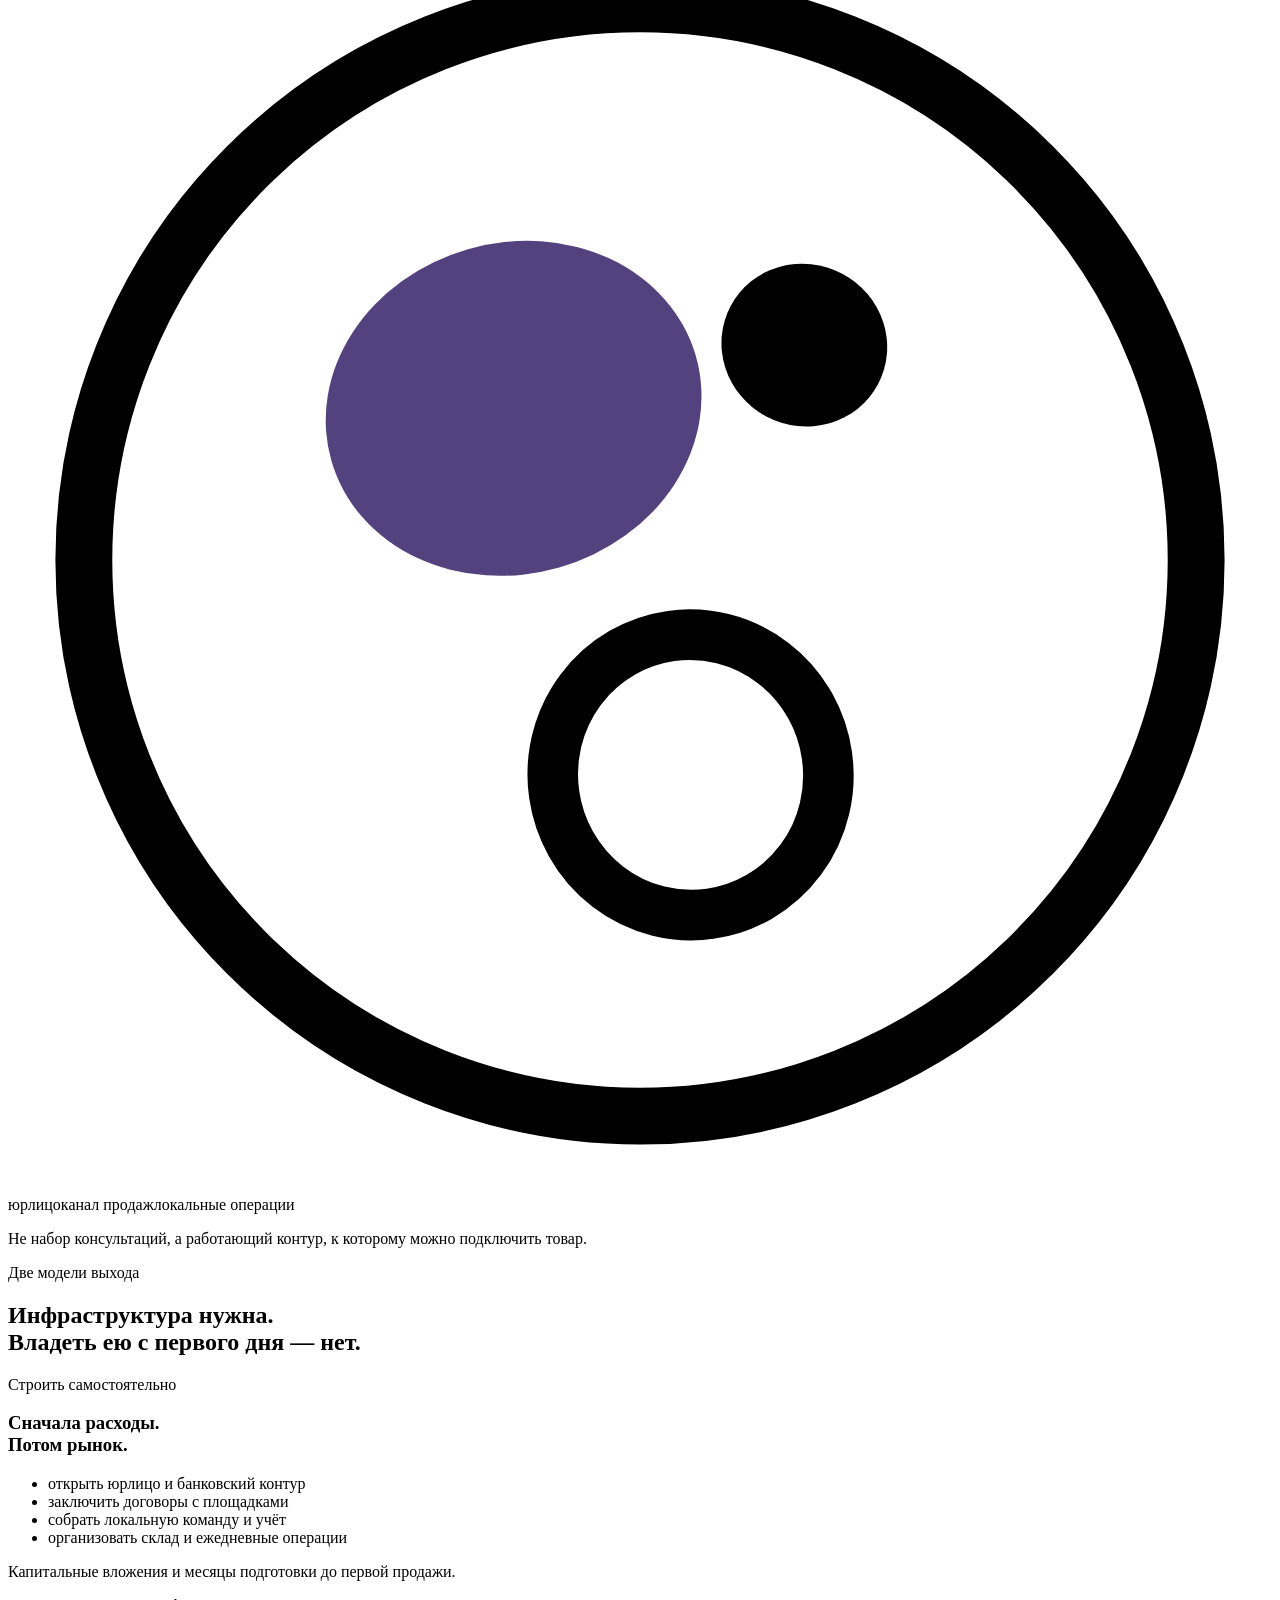
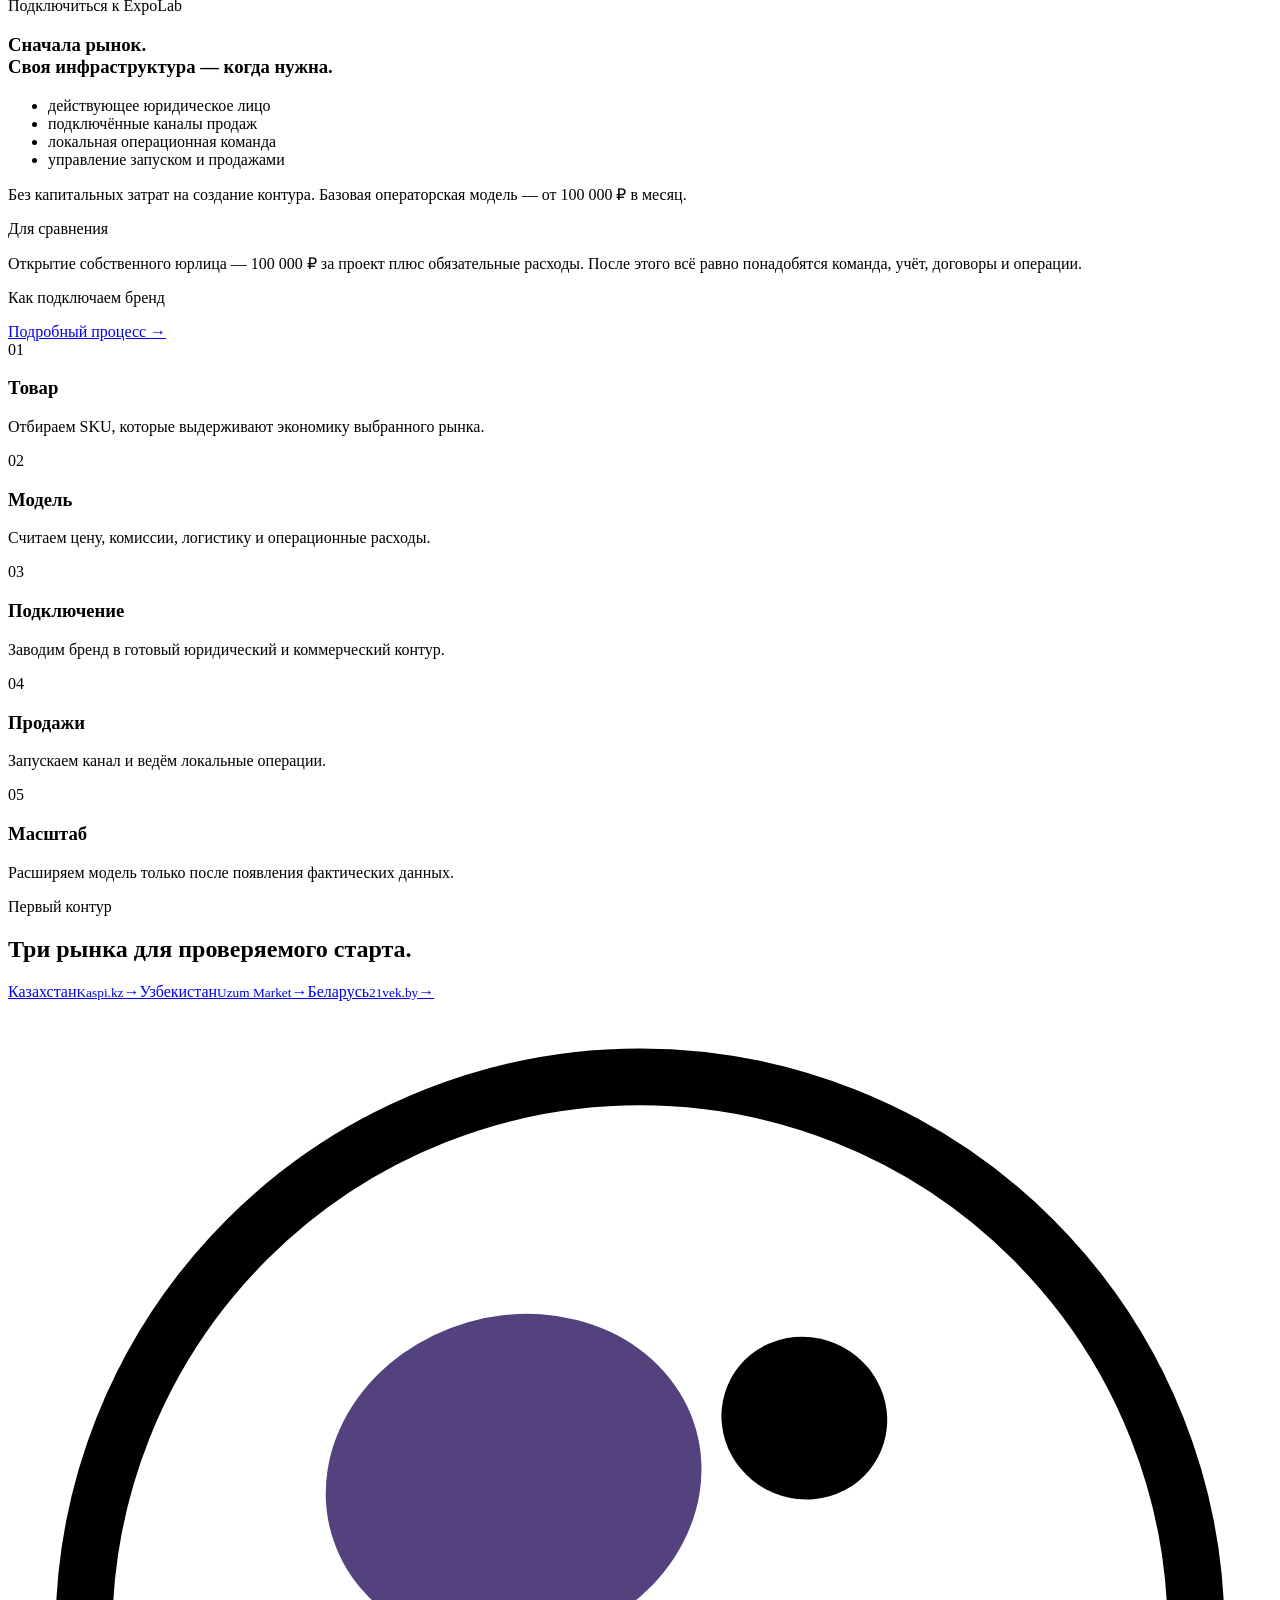
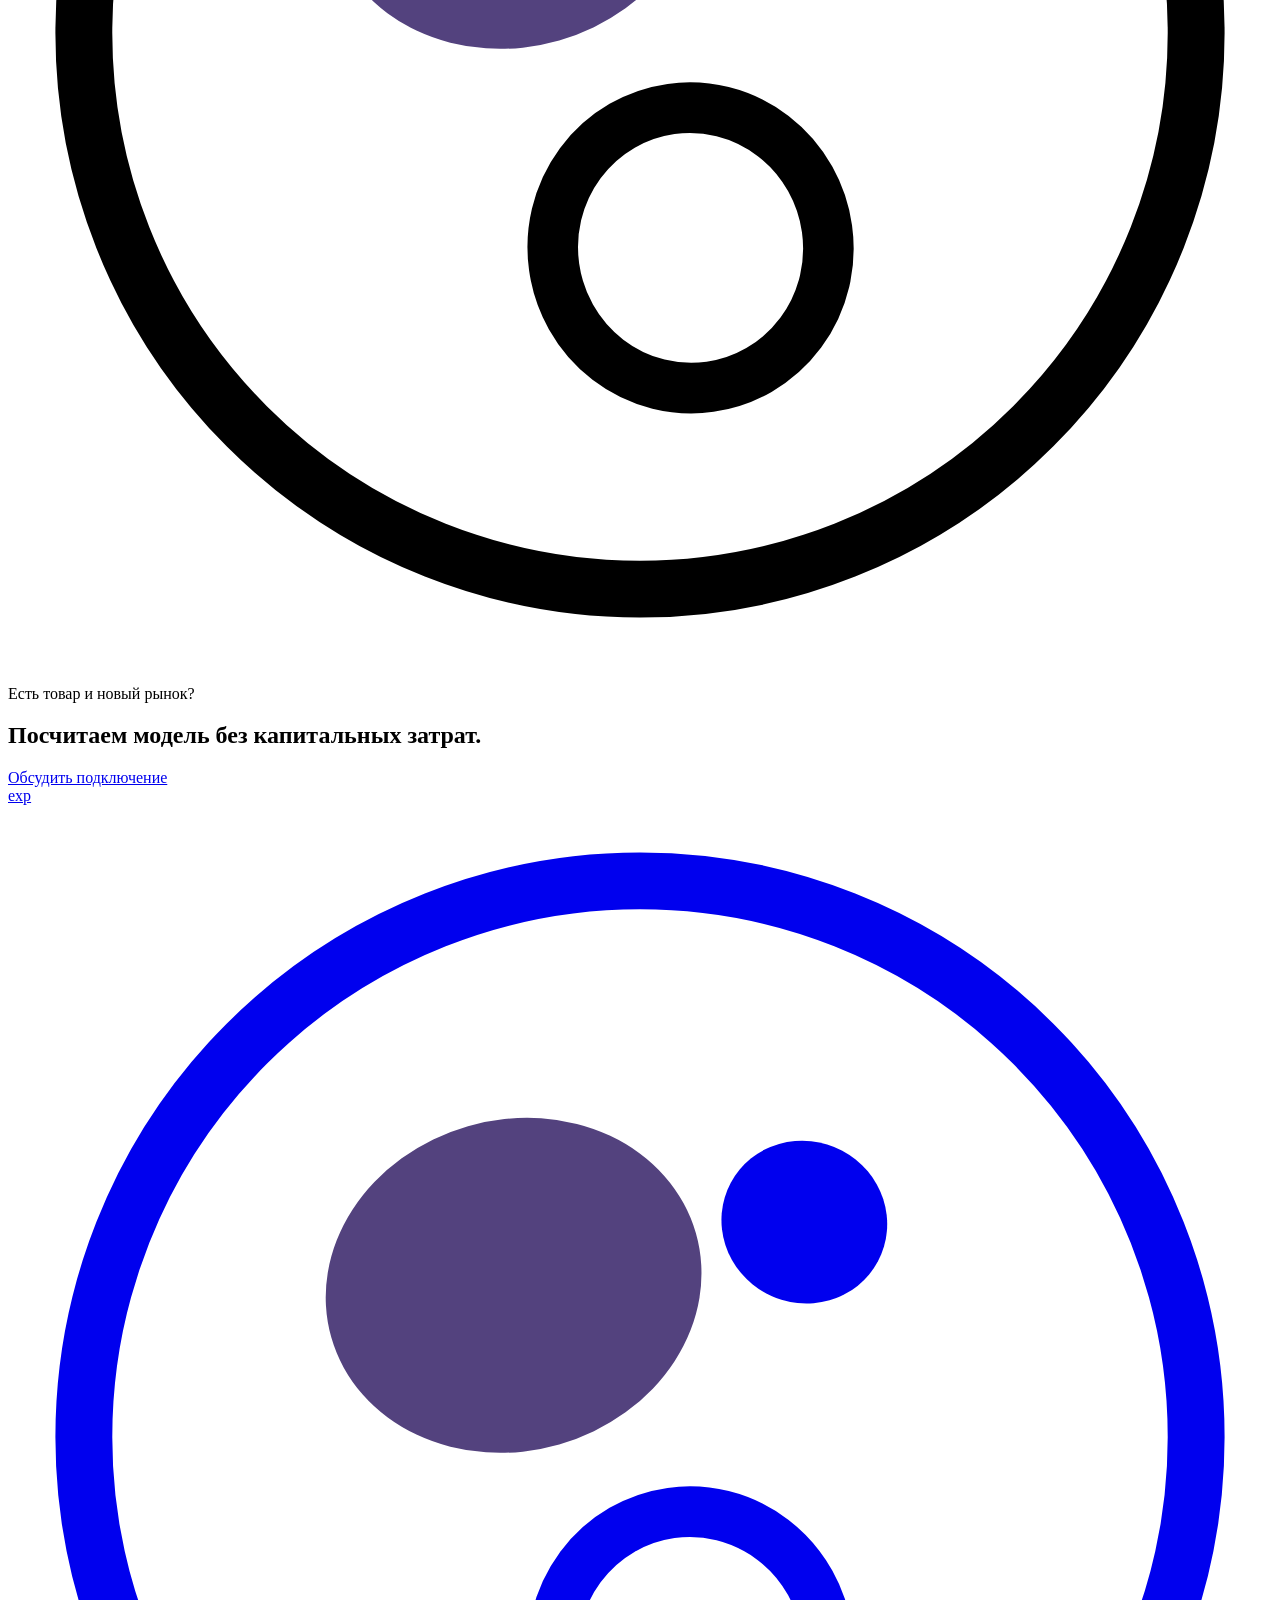
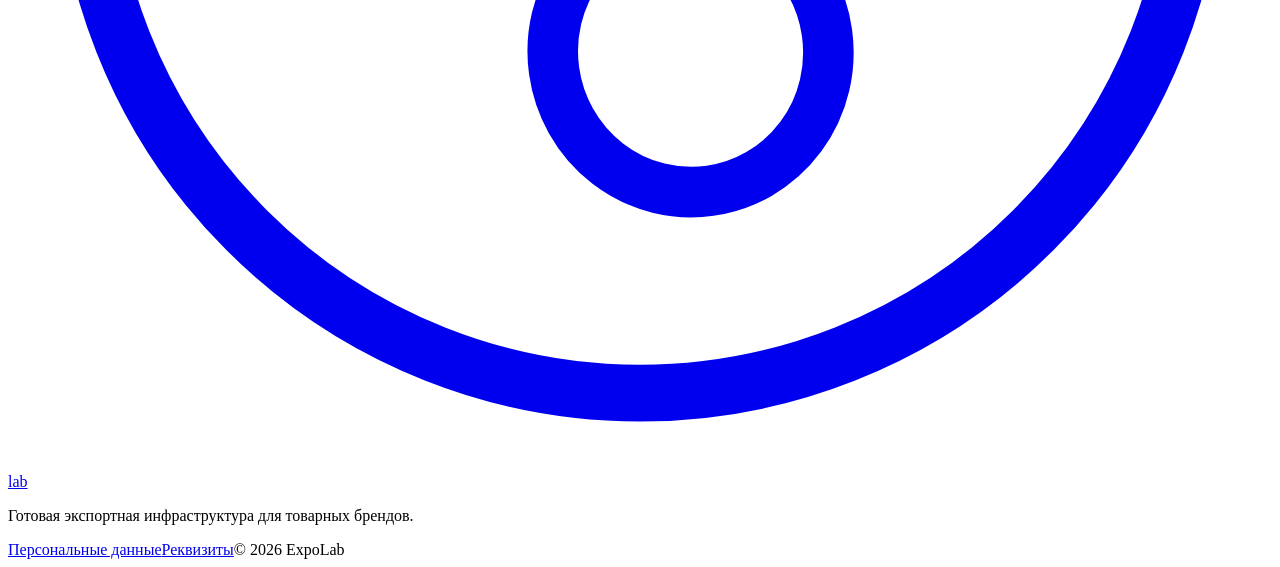
==== commit 14eede21: "Add privacy and legal pages and refine layout" ====
--- a/docs/index.html
+++ b/docs/index.html
@@ -1,2 +1,2 @@
 <!DOCTYPE html><html lang="ru"><head><meta charSet="utf-8"/><meta name="viewport" content="width=device-width, initial-scale=1"/><link rel="stylesheet" href="/expolab-site/style.css" data-rsc-css-href="/expolab-site/style.css" data-precedence="vite-rsc/importer-resources"/><title>ExpoLab — экспортная лаборатория</title><meta name="description" content="Готовая экспортная инфраструктура для выхода товарных брендов на рынки Казахстана, Узбекистана и Беларуси."/><meta property="og:title" content="ExpoLab — экспортная лаборатория"/><meta property="og:description" content="Выход на новые рынки без капитальных затрат на собственное юрлицо, склад и локальную команду."/><meta property="og:image" content="https://kravtsovav85.github.io/expolab-site/og.png"/><meta name="twitter:card" content="summary_large_image"/><meta name="twitter:title" content="ExpoLab — экспортная лаборатория"/><meta name="twitter:description" content="Выход на новые рынки без капитальных затрат на собственное юрлицо, склад и локальную команду."/><meta name="twitter:image" content="https://kravtsovav85.github.io/expolab-site/og.png"/><link rel="icon" href="/expolab-site/favicon.svg"/>
-</head><body><main><header class="site-header"><a href="/expolab-site/" class="brand" aria-label="ExpoLab, главная"><span>exp</span><span class="brand-mark"><svg viewBox="0 0 100 100" fill="none" aria-hidden="true"><circle cx="50" cy="50" r="44" stroke="currentColor" stroke-width="4.5"></circle><ellipse cx="40" cy="38" rx="15" ry="13.1" transform="rotate(-16 40 38)" fill="#53427E"></ellipse><ellipse cx="63" cy="33" rx="6.6" ry="6.4" transform="rotate(28 63 33)" fill="currentColor"></ellipse><ellipse cx="54" cy="67" rx="10.9" ry="11.1" transform="rotate(-8 54 67)" stroke="currentColor" stroke-width="4"></ellipse></svg></span><span>lab</span></a><nav aria-label="Основная навигация"><a href="/expolab-site/products">Продукты</a><a href="/expolab-site/markets">Рынки</a><a href="/expolab-site/process">Как подключаем</a><a href="/expolab-site/about">О компании</a></nav><a href="/expolab-site/contact" class="header-cta">Обсудить подключение</a></header><section class="hero"><div class="hero-copy"><p class="eyebrow">Готовая экспортная инфраструктура</p><h1>Новые рынки.<br/><span>Без своей инфраструктуры.</span></h1><p class="lead">Подключаем ваш бренд к действующему юридическому, коммерческому и операционному контуру в Казахстане, Узбекистане и Беларуси.</p><div class="hero-actions"><a href="/expolab-site/contact" class="primary">Рассчитать подключение</a><a href="/expolab-site/process" class="text-link">Что уже готово <span>→</span></a></div></div><div class="hero-lab" aria-label="Схема экспортного эксперимента"><div class="dish"><svg viewBox="0 0 100 100" fill="none" aria-hidden="true"><circle cx="50" cy="50" r="44" stroke="currentColor" stroke-width="4.5"></circle><ellipse cx="40" cy="38" rx="15" ry="13.1" transform="rotate(-16 40 38)" fill="#53427E"></ellipse><ellipse cx="63" cy="33" rx="6.6" ry="6.4" transform="rotate(28 63 33)" fill="currentColor"></ellipse><ellipse cx="54" cy="67" rx="10.9" ry="11.1" transform="rotate(-8 54 67)" stroke="currentColor" stroke-width="4"></ellipse></svg><span class="dish-note dish-note-a">юрлицо</span><span class="dish-note dish-note-b">канал продаж</span><span class="dish-note dish-note-c">локальные операции</span></div><p>Не набор консультаций, а работающий контур, к которому можно подключить товар.</p></div></section><section class="infrastructure"><div class="infrastructure-heading"><p class="eyebrow">Две модели выхода</p><h2>Инфраструктура нужна.<br/><span>Владеть ею с первого дня — нет.</span></h2></div><div class="comparison"><article class="comparison-own"><p class="comparison-label">Строить самостоятельно</p><h3>Сначала расходы.<br/>Потом рынок.</h3><ul><li>открыть юрлицо и банковский контур</li><li>заключить договоры с площадками</li><li>собрать локальную команду и учёт</li><li>организовать склад и ежедневные операции</li></ul><p class="comparison-result">Капитальные вложения и месяцы подготовки до первой продажи.</p></article><article class="comparison-expolab"><p class="comparison-label">Подключиться к ExpoLab</p><h3>Сначала рынок.<br/>Своя инфраструктура — когда нужна.</h3><ul><li>действующее юридическое лицо</li><li>подключённые каналы продаж</li><li>локальная операционная команда</li><li>управление запуском и продажами</li></ul><p class="comparison-result">Без капитальных затрат на создание контура. Базовая операторская модель — от 100 000 ₽ в месяц.</p></article></div><div class="cost-note"><span>Для сравнения</span><p>Открытие собственного юрлица — 100 000 ₽ за проект плюс обязательные расходы. После этого всё равно понадобятся команда, учёт, договоры и операции.</p></div></section><section class="protocol"><div class="section-heading"><p class="eyebrow">Как подключаем бренд</p><a href="/expolab-site/process" class="text-link">Подробный процесс <span>→</span></a></div><div class="steps"><article class="step"><span>01</span><h3>Товар</h3><p>Отбираем SKU, которые выдерживают экономику выбранного рынка.</p></article><article class="step"><span>02</span><h3>Модель</h3><p>Считаем цену, комиссии, логистику и операционные расходы.</p></article><article class="step"><span>03</span><h3>Подключение</h3><p>Заводим бренд в готовый юридический и коммерческий контур.</p></article><article class="step"><span>04</span><h3>Продажи</h3><p>Запускаем канал и ведём локальные операции.</p></article><article class="step"><span>05</span><h3>Масштаб</h3><p>Расширяем модель только после появления фактических данных.</p></article></div></section><section class="markets"><div><p class="eyebrow">Первый контур</p><h2>Три рынка для проверяемого старта.</h2></div><div class="market-links"><a href="/expolab-site/markets#kazakhstan"><span>Казахстан</span><small>Kaspi.kz</small><b>→</b></a><a href="/expolab-site/markets#uzbekistan"><span>Узбекистан</span><small>Uzum Market</small><b>→</b></a><a href="/expolab-site/markets#belarus"><span>Беларусь</span><small>21vek.by</small><b>→</b></a></div></section><section class="final-cta"><div class="final-mark"><svg viewBox="0 0 100 100" fill="none" aria-hidden="true"><circle cx="50" cy="50" r="44" stroke="currentColor" stroke-width="4.5"></circle><ellipse cx="40" cy="38" rx="15" ry="13.1" transform="rotate(-16 40 38)" fill="#53427E"></ellipse><ellipse cx="63" cy="33" rx="6.6" ry="6.4" transform="rotate(28 63 33)" fill="currentColor"></ellipse><ellipse cx="54" cy="67" rx="10.9" ry="11.1" transform="rotate(-8 54 67)" stroke="currentColor" stroke-width="4"></ellipse></svg></div><div><p class="eyebrow">Есть товар и новый рынок?</p><h2>Посчитаем модель без капитальных затрат.</h2></div><a href="/expolab-site/contact" class="primary inverse">Обсудить подключение</a></section><footer><a href="/expolab-site/" class="brand" aria-label="ExpoLab, главная"><span>exp</span><span class="brand-mark"><svg viewBox="0 0 100 100" fill="none" aria-hidden="true"><circle cx="50" cy="50" r="44" stroke="currentColor" stroke-width="4.5"></circle><ellipse cx="40" cy="38" rx="15" ry="13.1" transform="rotate(-16 40 38)" fill="#53427E"></ellipse><ellipse cx="63" cy="33" rx="6.6" ry="6.4" transform="rotate(28 63 33)" fill="currentColor"></ellipse><ellipse cx="54" cy="67" rx="10.9" ry="11.1" transform="rotate(-8 54 67)" stroke="currentColor" stroke-width="4"></ellipse></svg></span><span>lab</span></a><p>Готовая экспортная инфраструктура для товарных брендов.</p><span>© 2026 ExpoLab</span></footer></main></body></html>+</head><body><main><header class="site-header"><a href="/expolab-site/" class="brand" aria-label="ExpoLab, главная"><span>exp</span><span class="brand-mark"><svg viewBox="0 0 100 100" fill="none" aria-hidden="true"><circle cx="50" cy="50" r="44" stroke="currentColor" stroke-width="4.5"></circle><ellipse cx="40" cy="38" rx="15" ry="13.1" transform="rotate(-16 40 38)" fill="#53427E"></ellipse><ellipse cx="63" cy="33" rx="6.6" ry="6.4" transform="rotate(28 63 33)" fill="currentColor"></ellipse><ellipse cx="54" cy="67" rx="10.9" ry="11.1" transform="rotate(-8 54 67)" stroke="currentColor" stroke-width="4"></ellipse></svg></span><span>lab</span></a><nav aria-label="Основная навигация"><a href="/expolab-site/products">Продукты</a><a href="/expolab-site/markets">Рынки</a><a href="/expolab-site/process">Как подключаем</a><a href="/expolab-site/about">О компании</a></nav><a href="/expolab-site/contact" class="header-cta">Обсудить подключение</a></header><section class="hero"><div class="hero-copy"><p class="eyebrow">Готовая экспортная инфраструктура</p><h1>Новые рынки.<br/><span>Без своей инфраструктуры.</span></h1><p class="lead">Подключаем ваш бренд к действующему юридическому, коммерческому и операционному контуру в Казахстане, Узбекистане и Беларуси.</p><div class="hero-actions"><a href="/expolab-site/contact" class="primary">Рассчитать подключение</a><a href="/expolab-site/process" class="text-link">Что уже готово <span>→</span></a></div></div><div class="hero-lab" aria-label="Схема экспортного эксперимента"><div class="dish"><svg viewBox="0 0 100 100" fill="none" aria-hidden="true"><circle cx="50" cy="50" r="44" stroke="currentColor" stroke-width="4.5"></circle><ellipse cx="40" cy="38" rx="15" ry="13.1" transform="rotate(-16 40 38)" fill="#53427E"></ellipse><ellipse cx="63" cy="33" rx="6.6" ry="6.4" transform="rotate(28 63 33)" fill="currentColor"></ellipse><ellipse cx="54" cy="67" rx="10.9" ry="11.1" transform="rotate(-8 54 67)" stroke="currentColor" stroke-width="4"></ellipse></svg><span class="dish-note dish-note-a">юрлицо</span><span class="dish-note dish-note-b">канал продаж</span><span class="dish-note dish-note-c">локальные операции</span></div><p>Не набор консультаций, а работающий контур, к которому можно подключить товар.</p></div></section><section class="infrastructure"><div class="infrastructure-heading"><p class="eyebrow">Две модели выхода</p><h2>Инфраструктура нужна.<br/><span>Владеть ею с первого дня — нет.</span></h2></div><div class="comparison"><article class="comparison-own"><p class="comparison-label">Строить самостоятельно</p><h3>Сначала расходы.<br/>Потом рынок.</h3><ul><li>открыть юрлицо и банковский контур</li><li>заключить договоры с площадками</li><li>собрать локальную команду и учёт</li><li>организовать склад и ежедневные операции</li></ul><p class="comparison-result">Капитальные вложения и месяцы подготовки до первой продажи.</p></article><article class="comparison-expolab"><p class="comparison-label">Подключиться к ExpoLab</p><h3>Сначала рынок.<br/>Своя инфраструктура — когда нужна.</h3><ul><li>действующее юридическое лицо</li><li>подключённые каналы продаж</li><li>локальная операционная команда</li><li>управление запуском и продажами</li></ul><p class="comparison-result">Без капитальных затрат на создание контура. Базовая операторская модель — от 100 000 ₽ в месяц.</p></article></div><div class="cost-note"><span>Для сравнения</span><p>Открытие собственного юрлица — 100 000 ₽ за проект плюс обязательные расходы. После этого всё равно понадобятся команда, учёт, договоры и операции.</p></div></section><section class="protocol"><div class="section-heading"><p class="eyebrow">Как подключаем бренд</p><a href="/expolab-site/process" class="text-link">Подробный процесс <span>→</span></a></div><div class="steps"><article class="step"><span>01</span><h3>Товар</h3><p>Отбираем SKU, которые выдерживают экономику выбранного рынка.</p></article><article class="step"><span>02</span><h3>Модель</h3><p>Считаем цену, комиссии, логистику и операционные расходы.</p></article><article class="step"><span>03</span><h3>Подключение</h3><p>Заводим бренд в готовый юридический и коммерческий контур.</p></article><article class="step"><span>04</span><h3>Продажи</h3><p>Запускаем канал и ведём локальные операции.</p></article><article class="step"><span>05</span><h3>Масштаб</h3><p>Расширяем модель только после появления фактических данных.</p></article></div></section><section class="markets"><div><p class="eyebrow">Первый контур</p><h2>Три рынка для проверяемого старта.</h2></div><div class="market-links"><a href="/expolab-site/markets#kazakhstan"><span>Казахстан</span><small>Kaspi.kz</small><b>→</b></a><a href="/expolab-site/markets#uzbekistan"><span>Узбекистан</span><small>Uzum Market</small><b>→</b></a><a href="/expolab-site/markets#belarus"><span>Беларусь</span><small>21vek.by</small><b>→</b></a></div></section><section class="final-cta"><div class="final-mark"><svg viewBox="0 0 100 100" fill="none" aria-hidden="true"><circle cx="50" cy="50" r="44" stroke="currentColor" stroke-width="4.5"></circle><ellipse cx="40" cy="38" rx="15" ry="13.1" transform="rotate(-16 40 38)" fill="#53427E"></ellipse><ellipse cx="63" cy="33" rx="6.6" ry="6.4" transform="rotate(28 63 33)" fill="currentColor"></ellipse><ellipse cx="54" cy="67" rx="10.9" ry="11.1" transform="rotate(-8 54 67)" stroke="currentColor" stroke-width="4"></ellipse></svg></div><div><p class="eyebrow">Есть товар и новый рынок?</p><h2>Посчитаем модель без капитальных затрат.</h2></div><a href="/expolab-site/contact" class="primary inverse">Обсудить подключение</a></section><footer><a href="/expolab-site/" class="brand" aria-label="ExpoLab, главная"><span>exp</span><span class="brand-mark"><svg viewBox="0 0 100 100" fill="none" aria-hidden="true"><circle cx="50" cy="50" r="44" stroke="currentColor" stroke-width="4.5"></circle><ellipse cx="40" cy="38" rx="15" ry="13.1" transform="rotate(-16 40 38)" fill="#53427E"></ellipse><ellipse cx="63" cy="33" rx="6.6" ry="6.4" transform="rotate(28 63 33)" fill="currentColor"></ellipse><ellipse cx="54" cy="67" rx="10.9" ry="11.1" transform="rotate(-8 54 67)" stroke="currentColor" stroke-width="4"></ellipse></svg></span><span>lab</span></a><p>Готовая экспортная инфраструктура для товарных брендов.</p><div class="footer-links"><a href="/expolab-site/privacy">Персональные данные</a><a href="/expolab-site/legal">Реквизиты</a><span>© 2026 ExpoLab</span></div></footer></main></body></html>
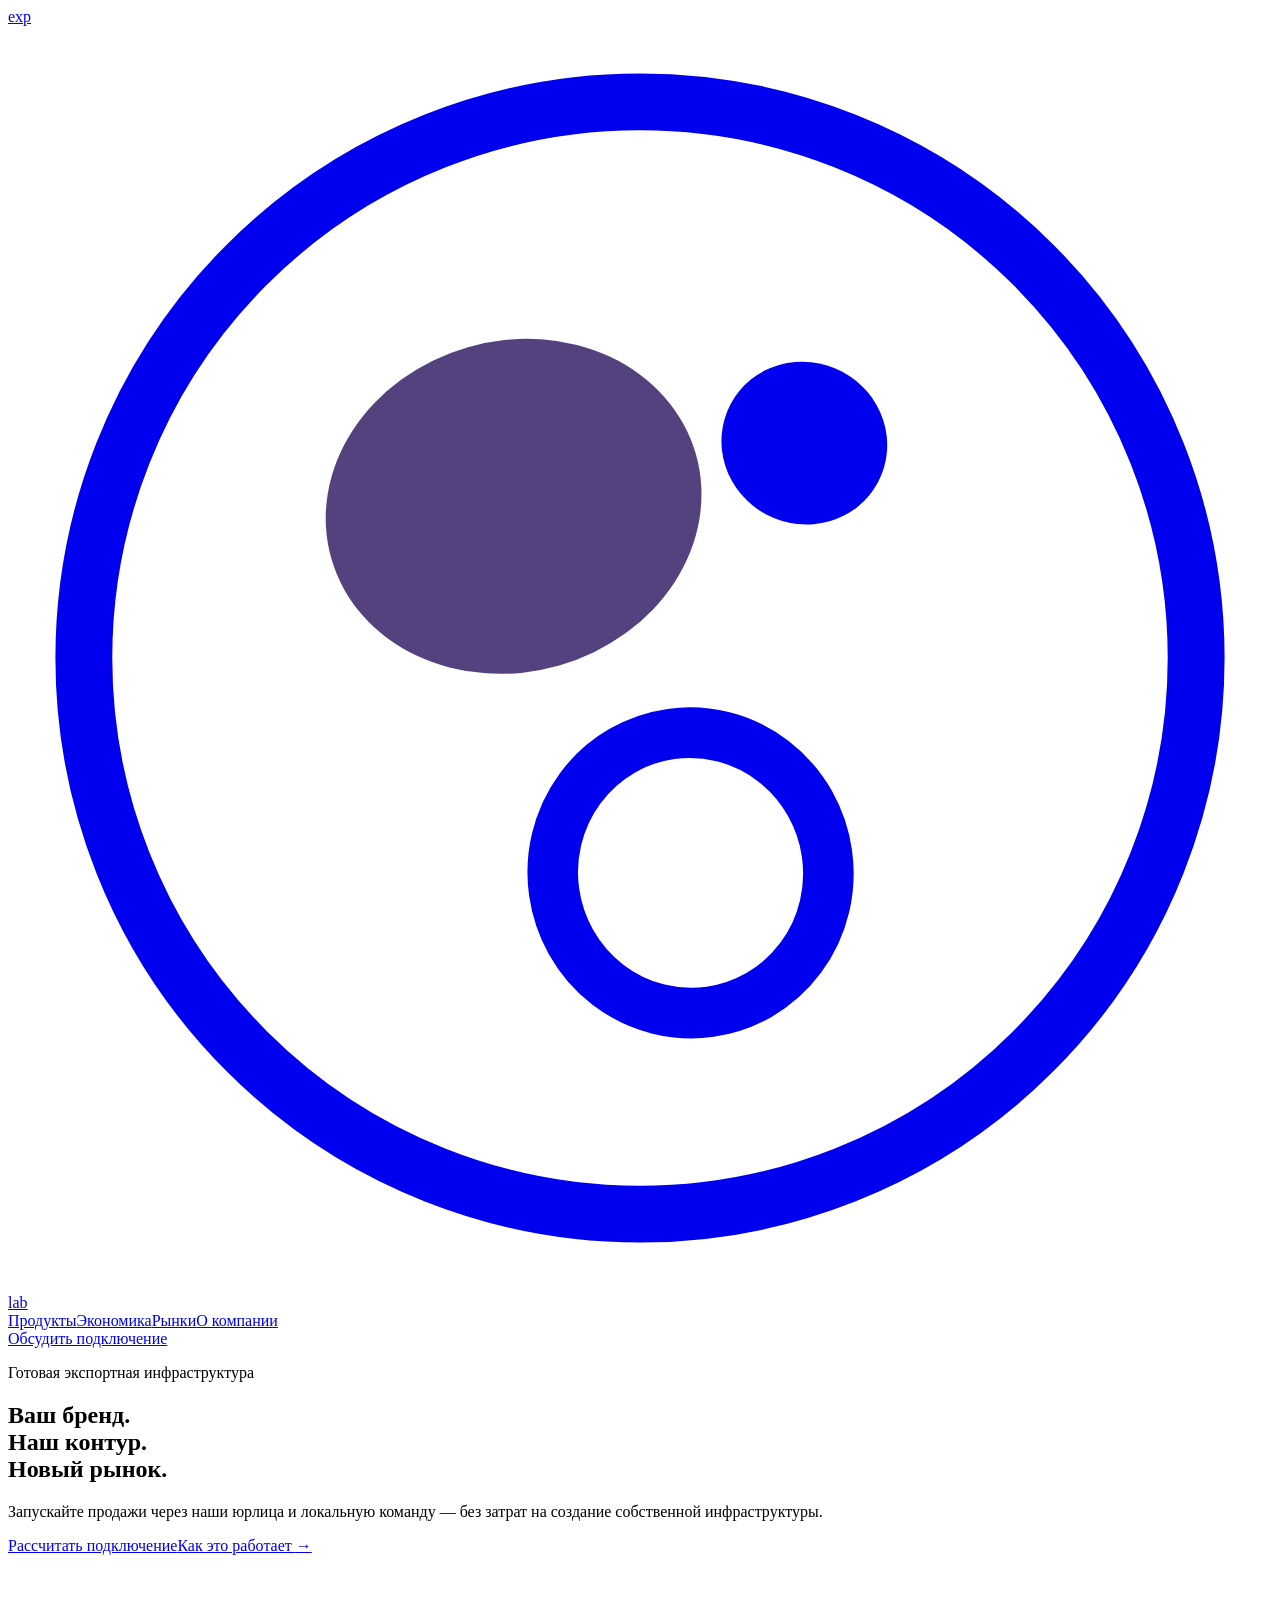
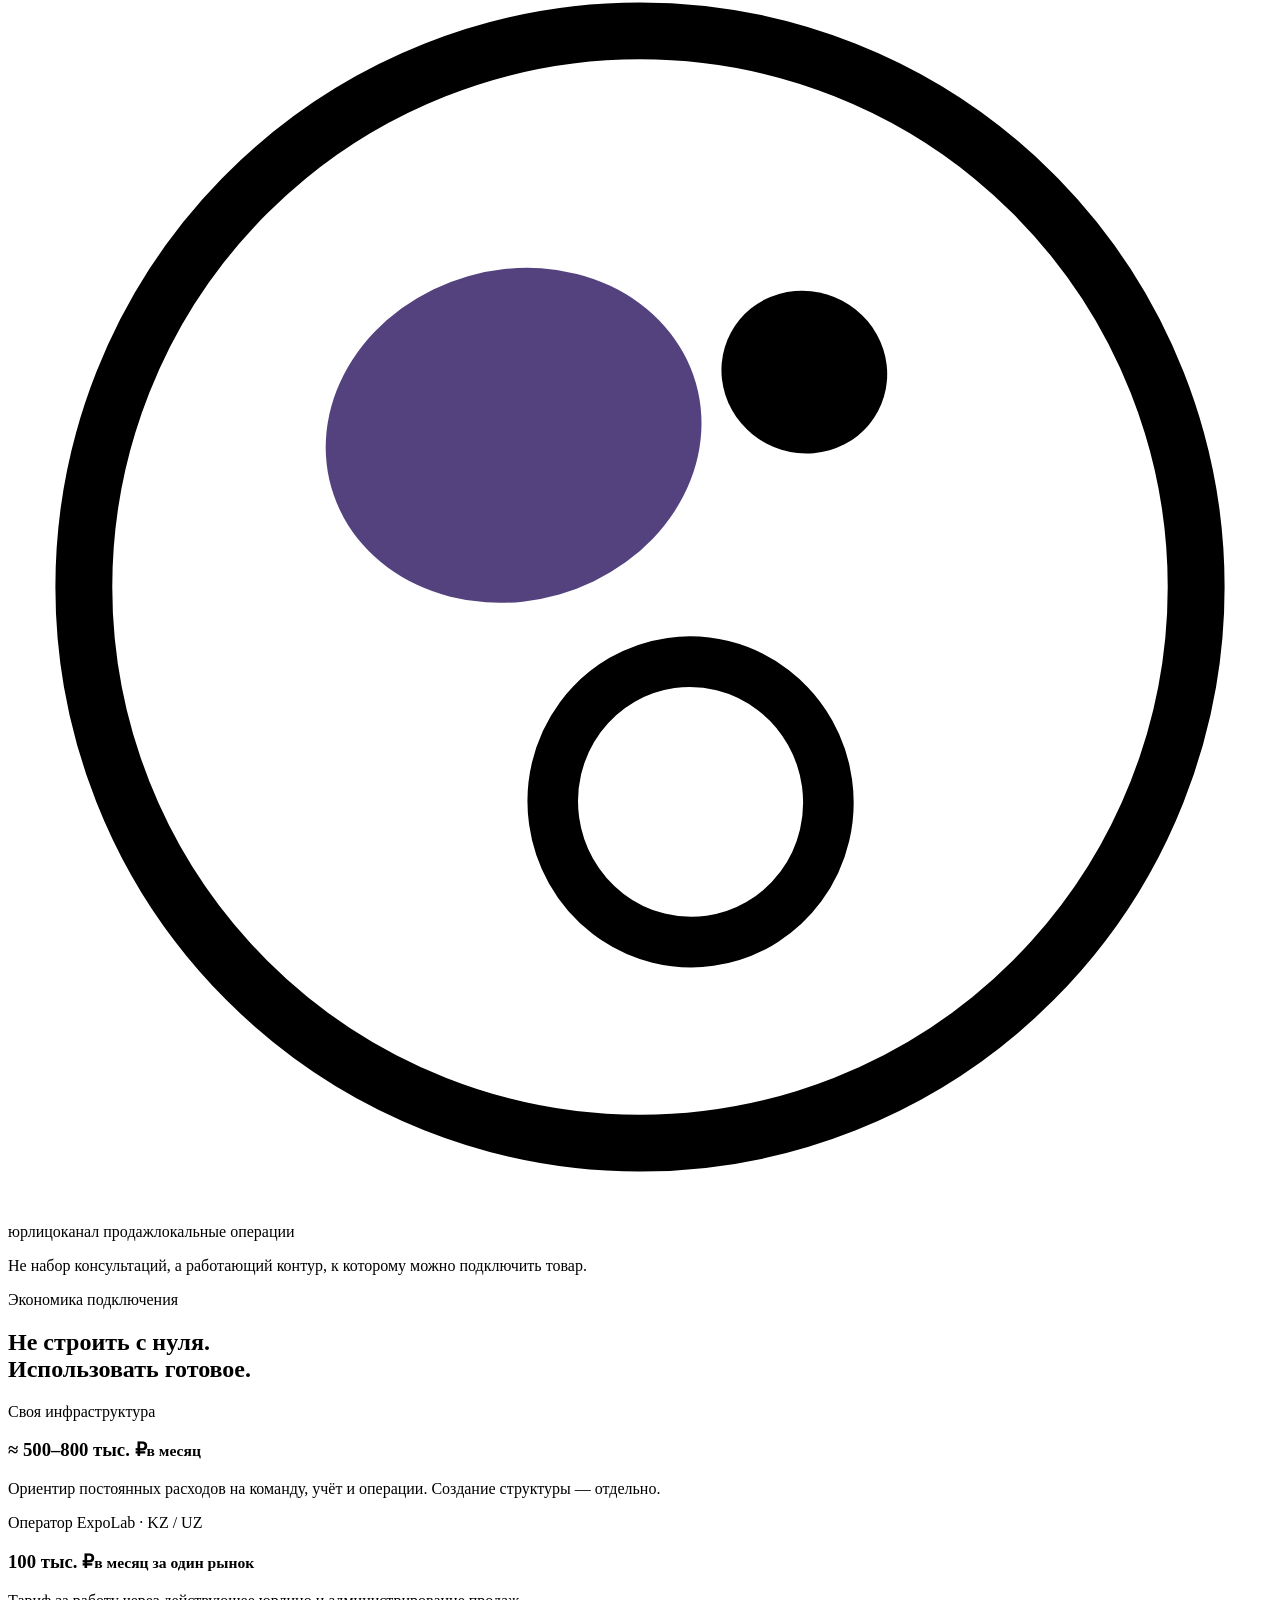
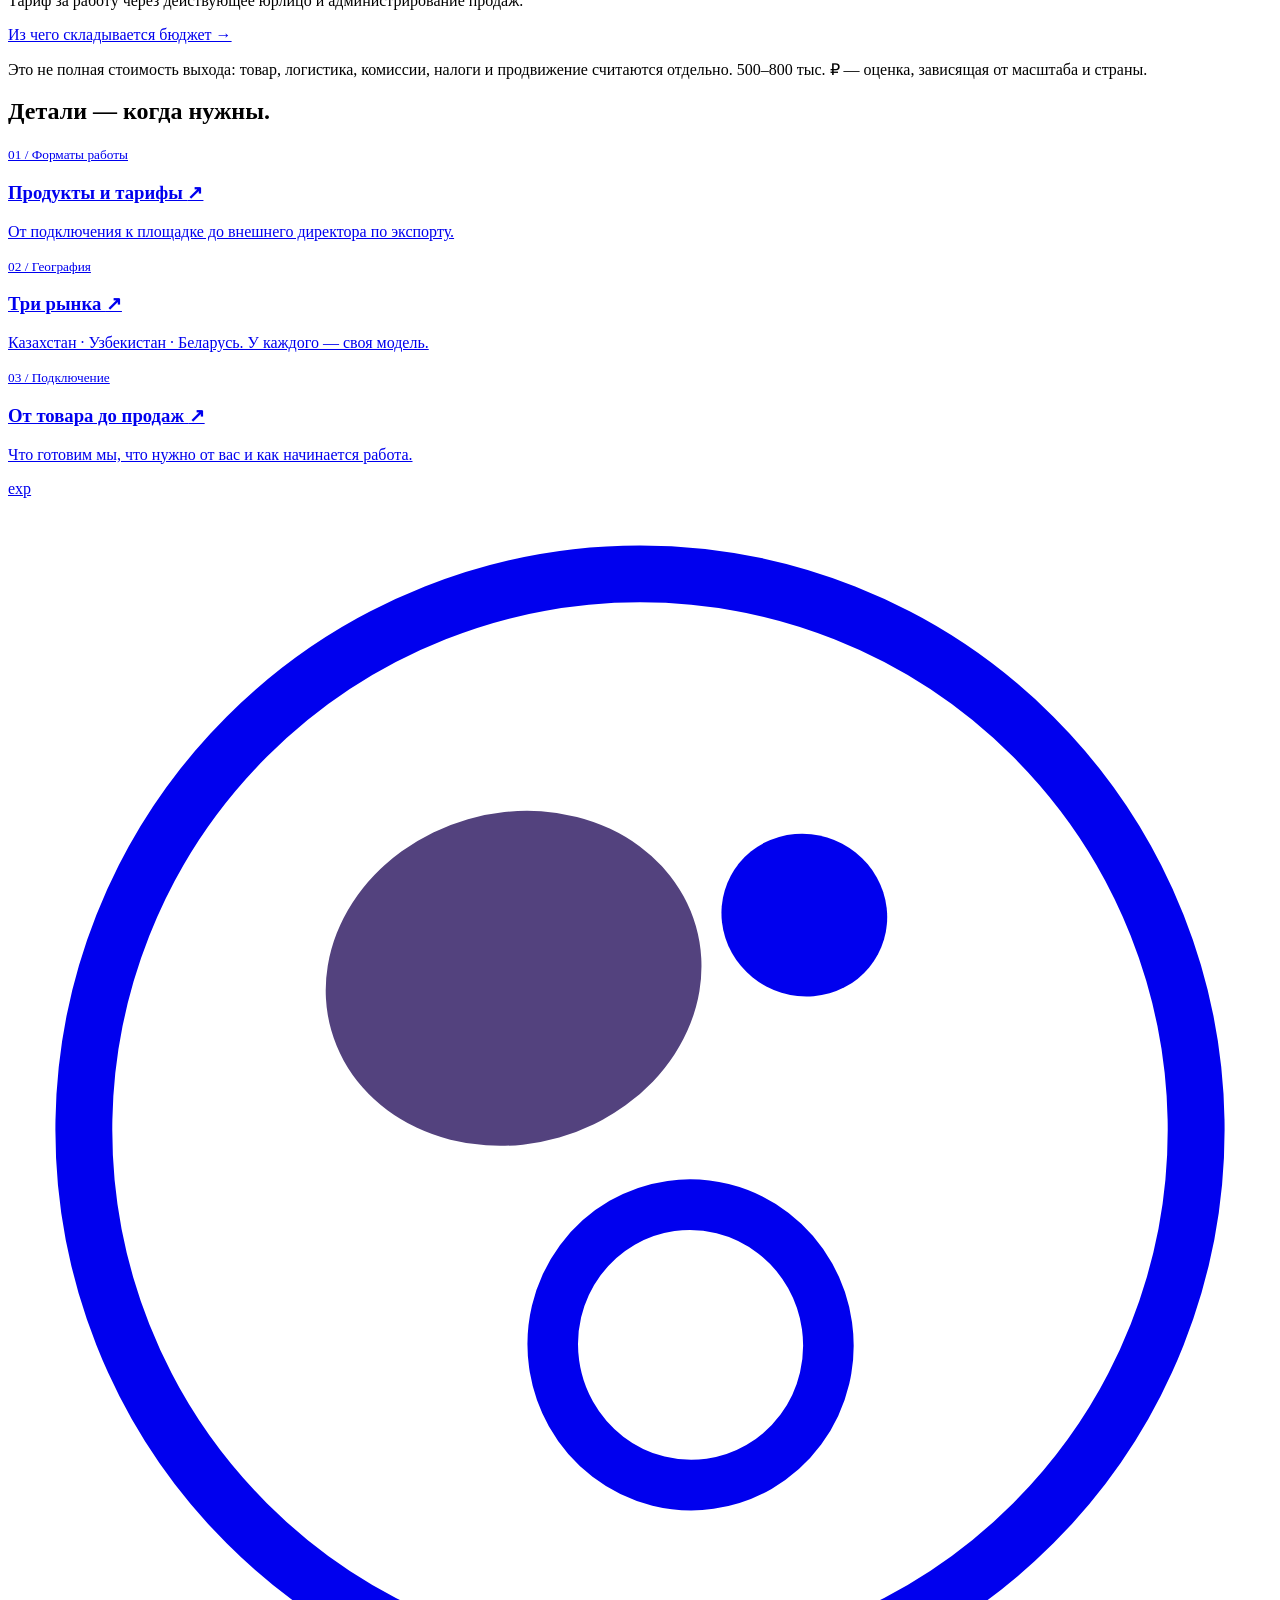
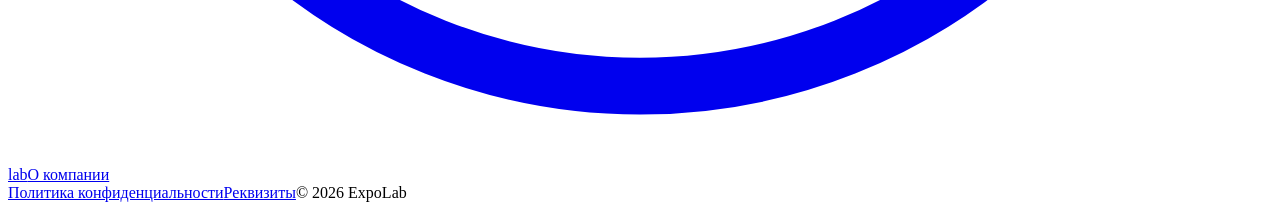
==== commit bbd7a066: "Simplify landing and explain full export economics" ====
--- a/docs/index.html
+++ b/docs/index.html
@@ -1,2 +1 @@
-<!DOCTYPE html><html lang="ru"><head><meta charSet="utf-8"/><meta name="viewport" content="width=device-width, initial-scale=1"/><link rel="stylesheet" href="/expolab-site/style.css" data-rsc-css-href="/expolab-site/style.css" data-precedence="vite-rsc/importer-resources"/><title>ExpoLab — экспортная лаборатория</title><meta name="description" content="Готовая экспортная инфраструктура для выхода товарных брендов на рынки Казахстана, Узбекистана и Беларуси."/><meta property="og:title" content="ExpoLab — экспортная лаборатория"/><meta property="og:description" content="Выход на новые рынки без капитальных затрат на собственное юрлицо, склад и локальную команду."/><meta property="og:image" content="https://kravtsovav85.github.io/expolab-site/og.png"/><meta name="twitter:card" content="summary_large_image"/><meta name="twitter:title" content="ExpoLab — экспортная лаборатория"/><meta name="twitter:description" content="Выход на новые рынки без капитальных затрат на собственное юрлицо, склад и локальную команду."/><meta name="twitter:image" content="https://kravtsovav85.github.io/expolab-site/og.png"/><link rel="icon" href="/expolab-site/favicon.svg"/>
-</head><body><main><header class="site-header"><a href="/expolab-site/" class="brand" aria-label="ExpoLab, главная"><span>exp</span><span class="brand-mark"><svg viewBox="0 0 100 100" fill="none" aria-hidden="true"><circle cx="50" cy="50" r="44" stroke="currentColor" stroke-width="4.5"></circle><ellipse cx="40" cy="38" rx="15" ry="13.1" transform="rotate(-16 40 38)" fill="#53427E"></ellipse><ellipse cx="63" cy="33" rx="6.6" ry="6.4" transform="rotate(28 63 33)" fill="currentColor"></ellipse><ellipse cx="54" cy="67" rx="10.9" ry="11.1" transform="rotate(-8 54 67)" stroke="currentColor" stroke-width="4"></ellipse></svg></span><span>lab</span></a><nav aria-label="Основная навигация"><a href="/expolab-site/products">Продукты</a><a href="/expolab-site/markets">Рынки</a><a href="/expolab-site/process">Как подключаем</a><a href="/expolab-site/about">О компании</a></nav><a href="/expolab-site/contact" class="header-cta">Обсудить подключение</a></header><section class="hero"><div class="hero-copy"><p class="eyebrow">Готовая экспортная инфраструктура</p><h1>Новые рынки.<br/><span>Без своей инфраструктуры.</span></h1><p class="lead">Подключаем ваш бренд к действующему юридическому, коммерческому и операционному контуру в Казахстане, Узбекистане и Беларуси.</p><div class="hero-actions"><a href="/expolab-site/contact" class="primary">Рассчитать подключение</a><a href="/expolab-site/process" class="text-link">Что уже готово <span>→</span></a></div></div><div class="hero-lab" aria-label="Схема экспортного эксперимента"><div class="dish"><svg viewBox="0 0 100 100" fill="none" aria-hidden="true"><circle cx="50" cy="50" r="44" stroke="currentColor" stroke-width="4.5"></circle><ellipse cx="40" cy="38" rx="15" ry="13.1" transform="rotate(-16 40 38)" fill="#53427E"></ellipse><ellipse cx="63" cy="33" rx="6.6" ry="6.4" transform="rotate(28 63 33)" fill="currentColor"></ellipse><ellipse cx="54" cy="67" rx="10.9" ry="11.1" transform="rotate(-8 54 67)" stroke="currentColor" stroke-width="4"></ellipse></svg><span class="dish-note dish-note-a">юрлицо</span><span class="dish-note dish-note-b">канал продаж</span><span class="dish-note dish-note-c">локальные операции</span></div><p>Не набор консультаций, а работающий контур, к которому можно подключить товар.</p></div></section><section class="infrastructure"><div class="infrastructure-heading"><p class="eyebrow">Две модели выхода</p><h2>Инфраструктура нужна.<br/><span>Владеть ею с первого дня — нет.</span></h2></div><div class="comparison"><article class="comparison-own"><p class="comparison-label">Строить самостоятельно</p><h3>Сначала расходы.<br/>Потом рынок.</h3><ul><li>открыть юрлицо и банковский контур</li><li>заключить договоры с площадками</li><li>собрать локальную команду и учёт</li><li>организовать склад и ежедневные операции</li></ul><p class="comparison-result">Капитальные вложения и месяцы подготовки до первой продажи.</p></article><article class="comparison-expolab"><p class="comparison-label">Подключиться к ExpoLab</p><h3>Сначала рынок.<br/>Своя инфраструктура — когда нужна.</h3><ul><li>действующее юридическое лицо</li><li>подключённые каналы продаж</li><li>локальная операционная команда</li><li>управление запуском и продажами</li></ul><p class="comparison-result">Без капитальных затрат на создание контура. Базовая операторская модель — от 100 000 ₽ в месяц.</p></article></div><div class="cost-note"><span>Для сравнения</span><p>Открытие собственного юрлица — 100 000 ₽ за проект плюс обязательные расходы. После этого всё равно понадобятся команда, учёт, договоры и операции.</p></div></section><section class="protocol"><div class="section-heading"><p class="eyebrow">Как подключаем бренд</p><a href="/expolab-site/process" class="text-link">Подробный процесс <span>→</span></a></div><div class="steps"><article class="step"><span>01</span><h3>Товар</h3><p>Отбираем SKU, которые выдерживают экономику выбранного рынка.</p></article><article class="step"><span>02</span><h3>Модель</h3><p>Считаем цену, комиссии, логистику и операционные расходы.</p></article><article class="step"><span>03</span><h3>Подключение</h3><p>Заводим бренд в готовый юридический и коммерческий контур.</p></article><article class="step"><span>04</span><h3>Продажи</h3><p>Запускаем канал и ведём локальные операции.</p></article><article class="step"><span>05</span><h3>Масштаб</h3><p>Расширяем модель только после появления фактических данных.</p></article></div></section><section class="markets"><div><p class="eyebrow">Первый контур</p><h2>Три рынка для проверяемого старта.</h2></div><div class="market-links"><a href="/expolab-site/markets#kazakhstan"><span>Казахстан</span><small>Kaspi.kz</small><b>→</b></a><a href="/expolab-site/markets#uzbekistan"><span>Узбекистан</span><small>Uzum Market</small><b>→</b></a><a href="/expolab-site/markets#belarus"><span>Беларусь</span><small>21vek.by</small><b>→</b></a></div></section><section class="final-cta"><div class="final-mark"><svg viewBox="0 0 100 100" fill="none" aria-hidden="true"><circle cx="50" cy="50" r="44" stroke="currentColor" stroke-width="4.5"></circle><ellipse cx="40" cy="38" rx="15" ry="13.1" transform="rotate(-16 40 38)" fill="#53427E"></ellipse><ellipse cx="63" cy="33" rx="6.6" ry="6.4" transform="rotate(28 63 33)" fill="currentColor"></ellipse><ellipse cx="54" cy="67" rx="10.9" ry="11.1" transform="rotate(-8 54 67)" stroke="currentColor" stroke-width="4"></ellipse></svg></div><div><p class="eyebrow">Есть товар и новый рынок?</p><h2>Посчитаем модель без капитальных затрат.</h2></div><a href="/expolab-site/contact" class="primary inverse">Обсудить подключение</a></section><footer><a href="/expolab-site/" class="brand" aria-label="ExpoLab, главная"><span>exp</span><span class="brand-mark"><svg viewBox="0 0 100 100" fill="none" aria-hidden="true"><circle cx="50" cy="50" r="44" stroke="currentColor" stroke-width="4.5"></circle><ellipse cx="40" cy="38" rx="15" ry="13.1" transform="rotate(-16 40 38)" fill="#53427E"></ellipse><ellipse cx="63" cy="33" rx="6.6" ry="6.4" transform="rotate(28 63 33)" fill="currentColor"></ellipse><ellipse cx="54" cy="67" rx="10.9" ry="11.1" transform="rotate(-8 54 67)" stroke="currentColor" stroke-width="4"></ellipse></svg></span><span>lab</span></a><p>Готовая экспортная инфраструктура для товарных брендов.</p><div class="footer-links"><a href="/expolab-site/privacy">Персональные данные</a><a href="/expolab-site/legal">Реквизиты</a><span>© 2026 ExpoLab</span></div></footer></main></body></html>+<!DOCTYPE html><html lang="ru"><head><meta charset="utf-8"><meta name="viewport" content="width=device-width,initial-scale=1"><title>ExpoLab — готовая экспортная инфраструктура</title><meta name="description" content="Выход товарных брендов на новые рынки через действующую инфраструктуру ExpoLab."><link rel="stylesheet" href="/expolab-site/style.css?v=20260901-compact"><link rel="icon" href="/expolab-site/favicon.svg"><meta property="og:title" content="ExpoLab — готовая экспортная инфраструктура"><meta property="og:image" content="https://explb.pro/og.png"></head><body><main><header class="site-header"><a href="/expolab-site/" class="brand" aria-label="ExpoLab, главная"><span>exp</span><span class="brand-mark"><svg viewBox="0 0 100 100" fill="none" aria-hidden="true"><circle cx="50" cy="50" r="44" stroke="currentColor" stroke-width="4.5"></circle><ellipse cx="40" cy="38" rx="15" ry="13.1" transform="rotate(-16 40 38)" fill="#53427E"></ellipse><ellipse cx="63" cy="33" rx="6.6" ry="6.4" transform="rotate(28 63 33)" fill="currentColor"></ellipse><ellipse cx="54" cy="67" rx="10.9" ry="11.1" transform="rotate(-8 54 67)" stroke="currentColor" stroke-width="4"></ellipse></svg></span><span>lab</span></a><nav aria-label="Основная навигация"><a href="/expolab-site/products/">Продукты</a><a href="/expolab-site/economics/">Экономика</a><a href="/expolab-site/markets/">Рынки</a><a href="/expolab-site/about/">О компании</a></nav><a href="/expolab-site/contact/" class="header-cta">Обсудить подключение</a></header><section class="hero"><div class="hero-copy"><p class="eyebrow">Готовая экспортная инфраструктура</p><h1>Ваш бренд.<br/><span>Наш контур.<br/>Новый рынок.</span></h1><p class="lead">Запускайте продажи через наши юрлица и локальную команду — без затрат на создание собственной инфраструктуры.</p><div class="hero-actions"><a href="/expolab-site/contact/" class="primary">Рассчитать подключение</a><a href="/expolab-site/process/" class="text-link">Как это работает <span>→</span></a></div></div><div class="hero-lab" aria-label="Схема готовой экспортной инфраструктуры"><div class="dish"><svg viewBox="0 0 100 100" fill="none" aria-hidden="true"><circle cx="50" cy="50" r="44" stroke="currentColor" stroke-width="4.5"></circle><ellipse cx="40" cy="38" rx="15" ry="13.1" transform="rotate(-16 40 38)" fill="#53427E"></ellipse><ellipse cx="63" cy="33" rx="6.6" ry="6.4" transform="rotate(28 63 33)" fill="currentColor"></ellipse><ellipse cx="54" cy="67" rx="10.9" ry="11.1" transform="rotate(-8 54 67)" stroke="currentColor" stroke-width="4"></ellipse></svg><span class="dish-note dish-note-a">юрлицо</span><span class="dish-note dish-note-b">канал продаж</span><span class="dish-note dish-note-c">локальные операции</span></div><p>Не набор консультаций, а работающий контур, к которому можно подключить товар.</p></div></section><section class="infrastructure"><div class="infrastructure-heading"><p class="eyebrow">Экономика подключения</p><h2>Не строить с нуля.<br/><span>Использовать готовое.</span></h2></div><div class="comparison"><article class="comparison-own"><p class="comparison-label">Своя инфраструктура</p><h3>≈ 500–800 тыс. ₽<small>в месяц</small></h3><p class="comparison-result">Ориентир постоянных расходов на команду, учёт и операции. Создание структуры — отдельно.</p></article><article class="comparison-expolab"><p class="comparison-label">Оператор ExpoLab · KZ / UZ</p><h3>100 тыс. ₽<small>в месяц за один рынок</small></h3><p class="comparison-result">Тариф за работу через действующее юрлицо и администрирование продаж.</p></article></div><div class="cost-note"><a href="/expolab-site/economics/">Из чего складывается бюджет →</a><p>Это не полная стоимость выхода: товар, логистика, комиссии, налоги и продвижение считаются отдельно. 500–800 тыс. ₽ — оценка, зависящая от масштаба и страны.</p></div></section><section class="explore"><div class="section-heading"><h2>Детали — когда нужны.</h2></div><div class="explore-grid"><a href="/expolab-site/products/"><small>01 / Форматы работы</small><h3>Продукты и тарифы <span>↗</span></h3><p>От подключения к площадке до внешнего директора по экспорту.</p></a><a href="/expolab-site/markets/"><small>02 / География</small><h3>Три рынка <span>↗</span></h3><p>Казахстан · Узбекистан · Беларусь. У каждого — своя модель.</p></a><a href="/expolab-site/process/"><small>03 / Подключение</small><h3>От товара до продаж <span>↗</span></h3><p>Что готовим мы, что нужно от вас и как начинается работа.</p></a></div></section><footer><a href="/expolab-site/" class="brand" aria-label="ExpoLab, главная"><span>exp</span><span class="brand-mark"><svg viewBox="0 0 100 100" fill="none" aria-hidden="true"><circle cx="50" cy="50" r="44" stroke="currentColor" stroke-width="4.5"></circle><ellipse cx="40" cy="38" rx="15" ry="13.1" transform="rotate(-16 40 38)" fill="#53427E"></ellipse><ellipse cx="63" cy="33" rx="6.6" ry="6.4" transform="rotate(28 63 33)" fill="currentColor"></ellipse><ellipse cx="54" cy="67" rx="10.9" ry="11.1" transform="rotate(-8 54 67)" stroke="currentColor" stroke-width="4"></ellipse></svg></span><span>lab</span></a><a href="/expolab-site/about/" class="text-link">О компании</a><div class="footer-links"><a href="/expolab-site/privacy/">Политика конфиденциальности</a><a href="/expolab-site/legal/">Реквизиты</a><span>© 2026 ExpoLab</span></div></footer></main></body></html>
